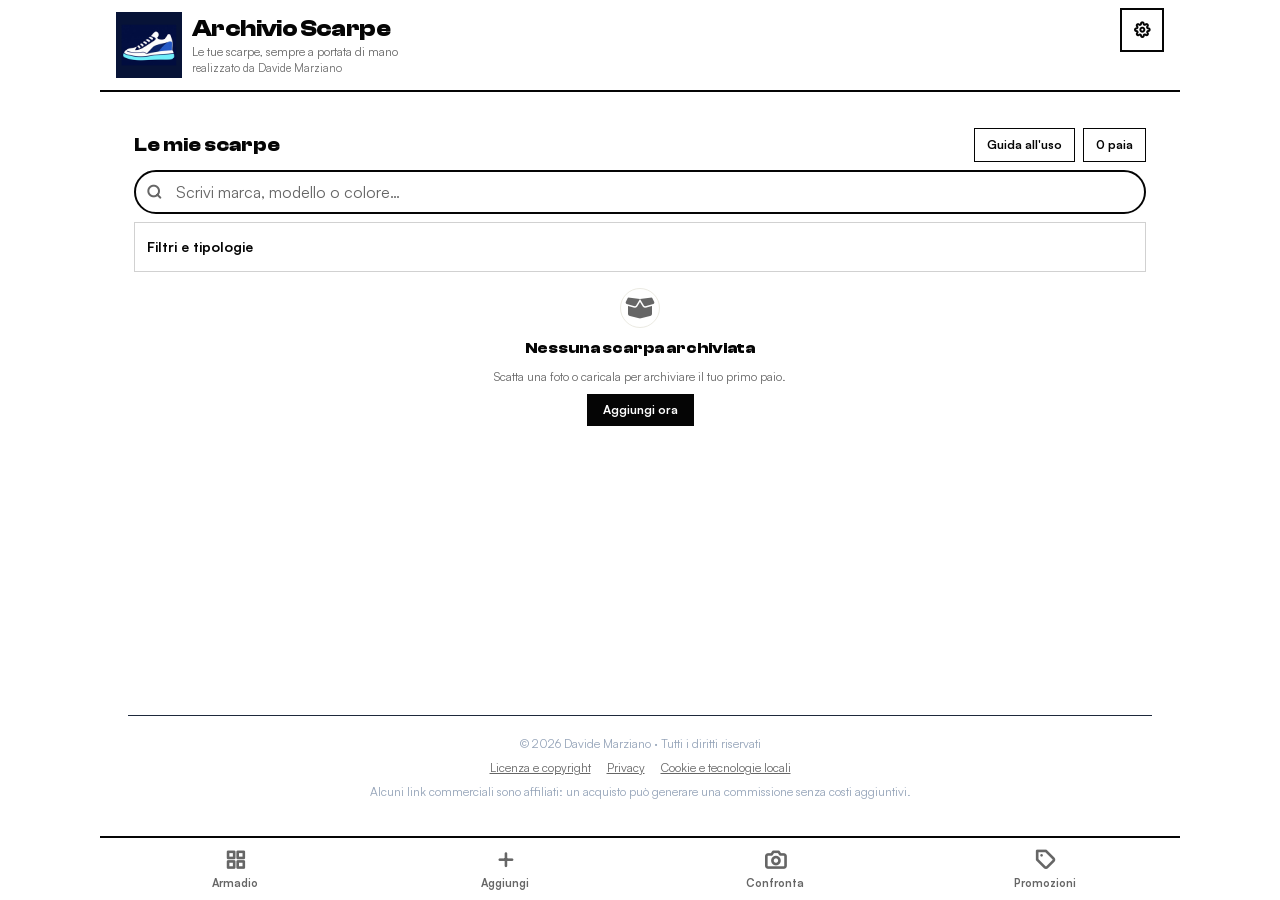
==== index.html @ e78518f7 "Raggruppa le promozioni per modello con colori e taglie" ====
<!DOCTYPE html>
<html lang="it">
<head>
  <meta charset="UTF-8">
  <meta name="viewport" content="width=device-width, initial-scale=1.0">
  <title>Archivio Scarpe · Il tuo armadio e le offerte di calzature</title>
  <meta property="og:type" content="website">
  <meta property="og:title" content="Archivio Scarpe">
  <meta property="og:description" content="Organizza le tue scarpe, confronta i modelli e scopri le offerte dei negozi partner.">
  <meta property="og:url" content="https://davimarz.github.io/archivioscarpe/">
  <meta property="og:image" content="https://davimarz.github.io/archivioscarpe/assets/archivio-scarpe-blu-512.png">
  <meta property="og:image:width" content="512">
  <meta property="og:image:height" content="512">
  <meta property="og:image:alt" content="Archivio Scarpe, il tuo armadio e le offerte di calzature">
  <meta name="twitter:card" content="summary_large_image">
  <meta name="theme-color" content="#ffffff">
  <meta name="application-name" content="Archivio Scarpe">
  <link rel="manifest" href="./manifest.webmanifest?v=5">
  <link rel="icon" type="image/png" href="./assets/archivio-scarpe-blu-192.png">
  <link rel="apple-touch-icon" href="./assets/archivio-scarpe-blu-180.png">
  <meta name="description" content="Organizza la tua collezione di scarpe e verifica i nuovi acquisti con il riconoscimento AI.">
  <script>try { localStorage.removeItem('gemini_api_key'); localStorage.removeItem('kicks_gemini_models_v9'); } catch (_) {} </script>
  <link rel="stylesheet" href="./assets/app.css">
  <link rel="stylesheet" href="./assets/icons.css">
  <style>
    .promotion-filters{display:grid;grid-template-columns:repeat(5,minmax(0,1fr));gap:6px}
    @media(max-width:479px){.promotion-filters{grid-template-columns:repeat(3,minmax(0,1fr))}}
    .promotion-filters button{min-height:44px;padding:4px;border:1px solid #506059;border-radius:12px;background:#25342e;color:#edece5;font-size:.75rem;font-weight:700}
    .promotion-filters button[aria-pressed="true"]{background:#2b7958;border-color:#d4c15c;color:#fff}
    .promotion-sort-box{border:1px solid #d9e3ee;background:#fff;padding:12px;display:grid;gap:10px}
    .promotion-sort-box summary{cursor:pointer;font-weight:800;color:#284b3c}
    .promotion-sort-controls{display:grid;grid-template-columns:repeat(2,minmax(0,1fr));gap:10px}
    .promotion-sort-controls label{display:grid;gap:5px;color:#284b3c;font-size:.75rem;font-weight:700}
    .promotion-sort-controls select{width:100%;background:#fff;color:#050505;border:1px solid #304c40;padding:8px}
    @media(max-width:479px){.promotion-sort-controls{grid-template-columns:1fr}}
    #promotionsMore{min-height:44px}
    .promotion-pages{display:flex;align-items:center;justify-content:center;gap:6px;flex-wrap:wrap;padding:8px 0}
    .promotion-pages button{min-width:44px;min-height:44px;padding:6px;border:1px solid #68766e;border-radius:8px;font-weight:700}
    .promotion-pages button[aria-current="page"]{background:#284b3c!important;color:#fff!important;border-color:#284b3c}
    .promotion-pages .page-summary{width:100%;text-align:center;font-size:12px;color:#425449}
    #promotionsGrid .cisalfa-product-card[data-page-start]{scroll-margin-top:20px}\n    #view-promotions [hidden]{display:none!important}
    .promotion-sort-controls .promotion-search-label{grid-column:1/-1}
    #promotionsSearch{width:100%;min-height:48px;padding:10px 12px;border:2px solid #304c40;border-radius:10px;background:#fff;color:#111}
    .promotion-result-bar{display:flex;align-items:center;justify-content:space-between;gap:12px;flex-wrap:wrap}
    #promotionsReset{min-height:44px;padding:7px 12px;border:1px solid #304c40;border-radius:9px;font-weight:700}
    #view-promotions{padding-bottom:92px}
    #promotionsGrid .cisalfa-product-card{position:relative;gap:3px;padding:8px}
    #promotionsGrid .product-photo-frame{aspect-ratio:6/5}
    #promotionsGrid .cisalfa-product-name{min-height:2.6em;-webkit-line-clamp:2}
    #promotionsGrid .cisalfa-product-price{font-size:18px}
    #promotionsGrid .offer-cta{display:block;margin-top:auto;padding:8px 10px;border-radius:8px;background:#284b3c;color:white;text-align:center;font-size:12px;font-weight:700}
    #promotionsGrid .cisalfa-product-card:focus-visible{outline:3px solid #d15c12;outline-offset:2px}
    @media(max-width:390px){#promotionsGrid{grid-template-columns:1fr}}

    :root { --surface:#182620; --line:rgba(148,163,184,.16); --gold:#fbbf24; }
    html { scroll-behavior:smooth; -webkit-text-size-adjust:100%; }
    body { background:radial-gradient(ellipse 90% 28% at 50% -4%,rgba(79,70,229,.16),transparent 70%),#0d1713; letter-spacing:.005em; }
    body::before { content:"";position:fixed;inset:0;pointer-events:none;z-index:-1;background:radial-gradient(circle at 95% 65%,rgba(245,158,11,.035),transparent 38%); }
    header { background:rgba(15,23,42,.94)!important;backdrop-filter:blur(18px);box-shadow:0 8px 30px rgba(0,0,0,.16); }
    main { padding-top:22px!important; }
    main > section > div.bg-slate-900, main > section > div[class*="bg-slate-900"] { box-shadow:0 16px 50px rgba(0,0,0,.17); }
    #view-add > div:first-child,#view-check > div:first-child { background:linear-gradient(155deg,#1e3129 0%,#17211d 65%,#16201c 100%);border-color:rgba(148,163,184,.19);border-radius:24px; }
    #view-add h2,#view-check h2 { font-size:1.2rem;line-height:1.35;letter-spacing:-.025em; }
    #addDropZone,#checkDropZone { background:linear-gradient(145deg,#111c17,#101a16);border-color:rgba(148,163,184,.3);border-radius:20px; }
    #shoesGrid > div { border-color:var(--line);background:linear-gradient(160deg,#1f2e28,#18241f);box-shadow:0 8px 26px rgba(0,0,0,.2);transition:transform .18s ease,border-color .18s ease,box-shadow .18s ease; }
    #shoesGrid > div:hover { transform:translateY(-2px);border-color:rgba(251,191,36,.42);box-shadow:0 16px 30px rgba(0,0,0,.28); }
    #shoesGrid img { transition:transform .25s ease; }
    #shoesGrid > div:hover img { transform:scale(1.025); }
    input:not([type=file]),select,textarea { min-height:44px; }
    button { -webkit-tap-highlight-color:transparent;touch-action:manipulation; }
    button:focus-visible,input:focus-visible,select:focus-visible,a:focus-visible { outline:2px solid #fbbf24!important;outline-offset:3px; }
    #view-add button,#view-check button,.cat-pill { min-height:44px; }
    #shoesGrid button { min-width:40px;min-height:40px; }
    .cat-pill { padding-left:16px;padding-right:16px; }
    nav { padding-bottom:max(10px,env(safe-area-inset-bottom))!important;box-shadow:0 -10px 35px rgba(0,0,0,.22); }
    nav button { min-width:72px;min-height:48px; }
    #apiKeyModal > div { box-shadow:0 25px 80px rgba(0,0,0,.65); }
    #aiTestResult { overflow-wrap:anywhere;line-height:1.65; }
    @media(min-width:768px) { main,header,nav { max-width:1080px!important; } #shoesGrid { grid-template-columns:repeat(auto-fit,minmax(205px,1fr)); } #shoesGrid:has(> :only-child) { grid-template-columns:minmax(220px,420px); } }
    @media(min-width:640px) and (max-width:767px) { main,header,nav { max-width:640px!important; } #shoesGrid { grid-template-columns:repeat(3,minmax(0,1fr)); } }
    main { padding-bottom:calc(125px + env(safe-area-inset-bottom))!important; }
    .cat-pill[aria-pressed="true"] { box-shadow:0 0 0 2px rgba(251,191,36,.4); }
    .help-text { font-size:12px!important;color:#dddbcf!important;line-height:1.5; }
    .mode-panel[hidden] { display:none!important; }
    @media(max-width:639px) { #emptyArchiveMsg:not(.hidden) { padding-bottom:105px; } #emptyArchiveMsg:not(.hidden) #emptyArchiveAction { position:fixed;bottom:calc(91px + env(safe-area-inset-bottom));left:50%;transform:translateX(-50%);z-index:35;min-height:48px;white-space:nowrap;box-shadow:0 12px 35px rgba(0,0,0,.6); } }
    @media(max-width:639px) { .category-pills { display:flex;flex-wrap:wrap;overflow:visible; } .category-pills .cat-pill { flex:1 1 auto; } }
    @media(max-width:359px) { #view-add .grid-cols-2,#view-check .grid-cols-2 { gap:7px; } #view-add button,#view-check button { font-size:11px; } }
    @media(prefers-reduced-motion:reduce) { *,*::before,*::after { animation-duration:.01ms!important;transition-duration:.01ms!important;scroll-behavior:auto!important; } }
    .no-scrollbar::-webkit-scrollbar { display: none; }
    .no-scrollbar { -ms-overflow-style: none; scrollbar-width: none; }
    .scanner-line { animation: scan 1.6s linear infinite alternate; }
    @keyframes scan { 0% { top: 5%; } 100% { top: 95%; } }
    .spin-slow { animation: spin 3s linear infinite; }
    @keyframes spin { from { transform: rotate(0deg); } to { transform: rotate(360deg); } }

    /* Tema chiaro Archivio Scarpe */
    :root{color-scheme:light;--surface:#fff;--line:#ebeae2;--gold:#37946d}
    html,body,body.bg-slate-950{background:#ffffff!important;color:#050505!important}
    body::before{display:none}
    header{background:#fff!important;border-color:#eeece5!important;box-shadow:0 2px 14px #233f330a!important}
    header h1{color:#1f2d27!important}header p{color:#666666!important}
    header .bg-gradient-to-tr{background:linear-gradient(135deg,#369e72,#3d8b6a)!important}
    #headerSettingsButton{background:#f8f7f2!important;color:#2b4238!important;border-color:#ebeae3!important}
    main{padding-top:16px!important}main section{color:#2d3f37}
    main section h2,main section h3{color:#050505!important}
    main .text-white,main .text-slate-100,main .text-slate-200,main .text-slate-300{color:#050505!important}
    main .text-slate-400,main .text-slate-500{color:#666666!important}
    main .text-amber-400,main .text-indigo-300{color:#2c7f5c!important}
    main .bg-slate-950,main .bg-slate-900,main .bg-slate-800{background:#fff!important}
    main .border-slate-800,main .border-slate-700,main .border-slate-600{border-color:#ebeae2!important}
    main .bg-amber-500,main .bg-indigo-600{background:#050505!important;color:white!important}
    button:focus-visible,input:focus-visible,select:focus-visible{outline:2px solid #9a3900!important}
    #archiveSearchPanel input{background:#f9f8f4!important;border-radius:999px!important;box-shadow:0 4px 12px #28493b0d}
    #usageGuideButton{background:#005f2d;border:2px solid #39ff14;color:#fff;box-shadow:0 0 8px #39ff1466}
    #usageGuideButton:hover{background:#006b31;color:#fff}
    #shoesCountBadge{background:#f4f4f4!important;color:#2d7657!important;border-color:#edeadb!important}
    #archiveFiltersDetails{background:#fff!important;border:1px solid #ecebe3!important}
    #archiveFiltersDetails summary{color:#050505!important}
    .cat-pill{background:#f7f6f1!important;color:#4c5f57!important;border:1px solid #ebeae3!important}
    .cat-pill[aria-pressed=true]{background:#f5f2e2!important;color:#2d7657!important;border-color:#d8cfa1!important;box-shadow:none}
    #affiliateAdSlot{background:linear-gradient(110deg,#fcfbf4,#f8f5e8)!important;border:1px solid #eeebdb!important;padding:18px!important;border-radius:20px}
    #affiliateAdSlot p{color:#3d5d50!important}
    #shoesGrid{grid-template-columns:1fr!important;gap:12px}
    #shoesGrid>div{background:#fff!important;border:1px solid #ecebe3!important;border-radius:18px!important;box-shadow:0 2px 9px #2746390a!important;display:grid!important;grid-template-columns:128px minmax(0,1fr);min-height:142px;overflow:hidden}
    #shoesGrid>div:hover{transform:none;border-color:#dad2a7!important;box-shadow:0 5px 16px #24423514!important}
    #shoesGrid>div>div:first-child{aspect-ratio:auto!important;height:100%;min-height:142px;background:#f7f6f1!important}
    #shoesGrid>div>div:last-child{padding:13px!important;min-width:0}
    #shoesGrid h3{font-size:15px!important;line-height:1.35;white-space:normal}
    #shoesGrid .bg-slate-800{background:#f7f5eb!important;border-color:#f0eddd!important}
    #shoesGrid .absolute.top-2.left-2{background:#fff!important;color:#3e534a!important;border-color:#e8e7df!important}
    #shoesGrid .absolute.bottom-2.right-2{right:4px;bottom:4px;gap:3px}
    #shoesGrid .absolute.bottom-2.right-2 button{width:31px;height:31px;min-width:31px;min-height:31px}
    #shoesGrid button[data-view-shoe-photos]{background:#fff!important;color:#354e43!important;border-color:#e8e7df!important}
    #view-add>div:first-child,#view-check>div:first-child{background:#fff!important;border-color:#ecebe3!important}
    #addDropZone,#checkDropZone{background:#f4f4f4!important;border-color:#dfdbc4!important}
    .help-text{color:#666666!important}
    nav{background:#fff!important;border-color:#ebeae2!important;box-shadow:0 -4px 20px #20382e0d!important}
    nav button{color:#6b7d75!important}
    nav button.text-amber-400{color:#9a3900!important;background:#f8f7ed!important}
    nav button.text-slate-400{color:#6b7d75!important}
    #quickAddButton{position:fixed;right:max(18px,calc((100vw - 1080px)/2 + 20px));bottom:calc(94px + env(safe-area-inset-bottom));z-index:39;width:60px;height:60px;border-radius:50%;background:#3a9d73;color:#fff;box-shadow:0 8px 24px #2f8a6442;font-size:29px;display:flex;align-items:center;justify-content:center}
    #view-archive #emptyArchiveMsg:not(.hidden) #emptyArchiveAction{position:static;transform:none;box-shadow:none}
    @media(min-width:640px){#shoesGrid{grid-template-columns:repeat(2,minmax(0,1fr))!important}#shoesGrid>div{grid-template-columns:116px minmax(0,1fr)}}
    @media(max-width:359px){#shoesGrid>div{grid-template-columns:108px minmax(0,1fr)}#shoesGrid>div>div:last-child{padding:9px!important}header p{font-size:10px!important}}

    /* Contrasto coerente anche nelle sezioni secondarie */
    #view-settings .bg-slate-900, #view-settings .bg-slate-800, #view-settings .bg-slate-950,
    #view-add .bg-slate-900, #view-add .bg-slate-800, #view-add .bg-slate-950,
    #view-check .bg-slate-900, #view-check .bg-slate-800, #view-check .bg-slate-950,
    #view-settings [class*="bg-slate-900/"], #view-add [class*="bg-slate-950/70"], #view-check [class*="bg-slate-950/70"] {
      background:#fff!important;border-color:#d1d1d1!important;
    }
    #view-settings .text-slate-100,#view-settings .text-slate-200,#view-settings .text-slate-300,
    #view-add .text-slate-100,#view-add .text-slate-200,#view-add .text-slate-300,
    #view-check .text-slate-100,#view-check .text-slate-200,#view-check .text-slate-300,
    #view-settings details,#view-add details,#view-check details {color:#2e4139!important}
    #view-settings .text-slate-400,#view-add .text-slate-400,#view-check .text-slate-400 {color:#60756c!important}
    #view-settings .border-slate-700,#view-add .border-slate-700,#view-check .border-slate-700 {border-color:#d1d1d1!important}
    #view-settings .bg-amber-500,#view-add .bg-amber-500,#view-check .bg-amber-500 {background:#050505!important;color:#fff!important}
    #view-settings button.bg-slate-800,#view-add button.bg-slate-800,#view-check button.bg-slate-800 {background:#f4f4f4!important;color:#050505!important}
    #view-settings .bg-slate-900\/80,#view-add .bg-slate-900\/80 {background:#fff!important}
    #view-settings .help-text,#view-add .help-text,#view-check .help-text {color:#5e726a!important}
    #view-settings summary,#view-add summary,#view-check summary {color:#2e4139!important}
    #view-settings input[type=file],#view-add input[type=file],#view-check input[type=file] {color:#2e4139!important}
    #view-add #addErrorOverlay,#view-check #checkErrorOverlay {background:rgba(19,39,53,.95)!important;color:#fff!important}
    #view-add #addErrorOverlay .text-slate-200,#view-check #checkErrorOverlay .text-slate-200 {color:#fff!important}
    #view-archive #emptyArchiveMsg:not(.hidden) #emptyArchiveAction {position:static!important;left:auto!important;bottom:auto!important;transform:none!important}

    /* Scheda: foto 50% più larga rispetto ai 128px precedenti, comandi a destra. */
    #shoesGrid > .shoe-card {display:grid!important;grid-template-columns:192px minmax(0,1fr)!important;min-height:190px}
    #shoesGrid > .shoe-card > .shoe-card-photo {width:100%!important;height:auto!important;min-height:0!important;max-height:none!important;aspect-ratio:1 / 1!important;align-self:start}
    #shoesGrid > .shoe-card > .shoe-card-photo img {display:block;width:100%!important;height:100%!important;object-fit:cover!important;object-position:center}
    #shoesGrid > .shoe-card > .shoe-card-info {padding:12px!important;min-width:0}
    #shoesGrid .shoe-card-actions button {width:36px!important;height:36px!important;min-width:36px!important;min-height:36px!important;flex-shrink:0}
    #shoesGrid .shoe-card-actions button:first-child {color:#386d57!important;background:#f7f5eb!important}
    #shoesGrid .shoe-card-actions button:nth-child(2) {color:#2e7658!important;background:#f7f5eb!important}
    #shoesGrid .shoe-card-actions button:last-child {color:#c52d42!important;background:#fff0f1!important}
    @media(max-width:410px){#shoesGrid > .shoe-card {grid-template-columns:45% minmax(0,1fr)!important}#shoesGrid .shoe-card-actions{gap:5px!important}#shoesGrid .shoe-card-actions button{width:33px!important;height:33px!important;min-width:33px!important;min-height:33px!important}}
    @media(min-width:640px){#shoesGrid > .shoe-card{grid-template-columns:45% minmax(0,1fr)!important}}

    /* Filtri con la stessa palette chiara dello spazio pubblicitario. */
    #archiveFiltersDetails{background:linear-gradient(110deg,#fcfbf4,#f8f5e8)!important;border:1px solid #eeebdb!important;border-radius:20px!important;color:#3d5d50!important}
    #archiveFiltersDetails summary,#archiveFiltersDetails label,#archiveFiltersDetails #archiveResultCount{color:#3d5d50!important}
    #archiveFiltersDetails > div{background:transparent!important;border-color:#eeebdb!important}
    #archiveFiltersDetails select{background:#fff!important;color:#324e42!important;border:1px solid #e3e0d1!important;min-height:42px}
    #archiveFiltersDetails select option,#archiveFiltersDetails select optgroup{background:#fff;color:#324e42}
    #archiveFiltersDetails button:not(.cat-pill){background:#f6f4e9!important;color:#050505!important;border:1px solid #e3e0d1!important}
    #archiveFiltersDetails #activeFiltersBadge{color:#050505!important}

    #affiliateAdSlot .cisalfa-product-card, #promotionsGrid .cisalfa-product-card{display:flex;flex-direction:column;min-width:0;padding:8px;border:1px solid #eeebdb;border-radius:14px;background:#fff;text-decoration:none;color:#304c40;gap:5px}
    #affiliateAdSlot .cisalfa-product-name, #promotionsGrid .cisalfa-product-name{font-size:12px;font-weight:600;line-height:1.3;min-height:3.9em;display:-webkit-box;-webkit-line-clamp:3;-webkit-box-orient:vertical;overflow:hidden}
    #affiliateAdSlot .cisalfa-product-price, #promotionsGrid .cisalfa-product-price{font-size:15px;color:#27503f}
    #affiliateAdSlot .cisalfa-product-link, #promotionsGrid .cisalfa-product-link{font-size:11px;font-weight:700;background:#f4f4f4;color:#050505;text-align:center;border-radius:8px;padding:8px 4px;margin-top:auto}
    #bannerViewport{width:100%;height:clamp(320px,calc(50vw + 120px),480px);overflow:hidden;--offer-gap:12px}
    #bannerViewport #cisalfaProducts,#bannerViewport .banner-slide{height:100%}
    #bannerViewport .cisalfa-product-card{height:100%;overflow:hidden}
    #bannerViewport .product-photo-frame{position:relative;aspect-ratio:1/1;flex:0 0 auto;overflow:hidden}
    #bannerViewport .product-photo-frame img{position:absolute;inset:0;display:block;width:100%;height:100%;object-fit:contain}
    #cisalfaProducts{touch-action:pan-y pinch-zoom;width:150%;display:flex!important;grid-template-columns:none!important;gap:0!important;will-change:transform}
    #cisalfaProducts .banner-slide{width:33.333333%;flex:0 0 33.333333%;min-width:0;padding-right:var(--offer-gap);box-sizing:border-box}
    #cisalfaProducts:focus-visible{outline:2px solid #9a3900;outline-offset:4px;border-radius:10px}
    @media(max-width:359px){nav[aria-label="Navigazione principale"] button span{font-size:10px}}
    #cisalfaProducts,#promotionsGrid{--offer-gap:12px;display:grid;grid-template-columns:repeat(2,minmax(0,1fr));gap:var(--offer-gap)}
    @media(min-width:640px){
      #promotionsGrid{grid-template-columns:repeat(3,minmax(0,1fr))}
      #bannerViewport{width:calc((100% - 2 * var(--offer-gap)) * 2 / 3 + var(--offer-gap));margin-inline:auto}
    }
    #view-promotions h2{color:#284b3c}
    #view-promotions button{min-height:44px;background:#f8f7ed;color:#050505}
    nav[aria-label="Navigazione principale"] button{min-width:0}

    /* Prezzo di listino verificato, sconto e fascia di prezzo Awin. */
    .awin-discount-badge{display:inline-flex;align-self:flex-start;border-radius:7px;padding:3px 8px;background:#e66a16;color:#fff!important;font-size:12px;font-weight:800}
    .awin-original-price{font-size:12px;color:#666666!important;text-decoration:line-through}

    /* Banner delle offerte, dopo la ricerca dell’armadio. */
    #view-archive{gap:10px}
    #affiliateAdSlot{padding:9px!important;border-radius:15px!important}
    #affiliateAdSlot>div:first-child{margin-bottom:7px!important;padding-inline:8px}
    #affiliateAdSlot h3{font-size:12px!important;line-height:1.2}
      #affiliateAdSlot .banner-rotation-toggle{display:inline-flex;align-items:center;justify-content:center;min-height:30px;padding:4px 10px;border:1px solid #b4aa72;border-radius:999px;background:#30604c;color:#fbf9ee;font-size:10px;font-weight:700;white-space:nowrap;cursor:pointer}
    #affiliateAdSlot .banner-rotation-toggle[aria-pressed="false"]{background:#166534!important;border-color:#15803d!important;color:#fff!important}
    #affiliateAdSlot .banner-rotation-toggle[aria-pressed="true"]{background:#c2410c!important;border-color:#9a3412!important;color:#fff!important}
    #affiliateAdSlot .banner-rotation-toggle[hidden]{display:none!important}
    #affiliateAdSlot .banner-rotation-toggle:focus-visible{outline:2px solid #9a3900;outline-offset:2px}
      /* Home: due schede visivamente separate. */
    #view-archive #affiliateAdSlot{background:linear-gradient(145deg,#f9f6e5,#efe8c7)!important;border:0!important;padding:8px 0!important;box-shadow:inset 0 0 0 1px #d6cd9d,0 6px 20px #0d211924!important}
    #view-archive #affiliateAdSlot>div:first-child p{color:#050505!important;font-weight:800!important}
    #view-archive .personal-archive-panel{background:#fff!important;border:1px solid #d1d1d1!important;border-radius:16px;padding:12px;box-shadow:0 8px 22px #0005}
    #view-archive #personalArchiveCard>div:first-child{margin-bottom:2px}
    @media(max-width:410px){#view-archive .personal-archive-panel{padding:10px}}
    /* Contrasto icone dei comandi nelle schede Armadio. */
    #shoesGrid .shoe-card-actions button[data-view-shoe-photos],
    #shoesGrid .shoe-card-actions button[data-edit-shoe]{background:#f9f6e5!important;border:1px solid #d1c68c!important;color:#27654b!important}
    #shoesGrid .shoe-card-actions button[data-delete-shoe]{background:#ffe4e6!important;border:1px solid #fda4af!important;color:#9f1239!important}
    #shoesGrid .shoe-card-actions button i{display:inline-block!important;visibility:visible!important;opacity:1!important;color:inherit!important;font-size:15px!important;line-height:1!important}
    #shoesGrid .shoe-card-actions button span{color:inherit!important;font-weight:700!important}
    /* Testi scuri e leggibili nella scheda backup a sfondo chiaro. */
    #view-settings #settingsBackupCard{background:#fff!important;color:#25342e!important;border-color:#dddbcf!important}
    #view-settings #settingsBackupCard p:not(.help-text),
    #view-settings #settingsBackupCard .text-slate-100,
    #view-settings #settingsBackupCard .text-slate-400{color:#050505!important}
    #view-settings #settingsBackupCard .help-text{color:#444444!important}
    #view-settings #settingsBackupCard #backupFeedback,
    #view-settings #settingsBackupCard #autoBackupStatus{color:#444444!important}
    #view-settings #settingsBackupCard button.bg-slate-800{background:#f3f1e5!important;color:#264538!important;border-color:#d1ccb2!important}
    #view-settings #settingsBackupCard button.bg-amber-500{color:#fff!important}
    header .brand-mark{width:44px!important;height:44px!important}
    header .truncate{padding-right:48px}
    #searchInput{-webkit-appearance:none;appearance:none;border-radius:0!important}
    #searchInput,#addBrand{scroll-margin-top:90px}
    #view-archive #personalArchiveCard h2{font-size:1.25rem;line-height:1.3}
    #affiliateAdSlot .banner-rotation-toggle{min-height:44px;font-size:.75rem}

    .promotion-primary {margin-bottom:12px}
    #view-add button, #view-check button {min-height:44px}
    .promotion-primary select {width:100%;min-height:44px;color:#111;background:#fff}
    .promotion-chips {display:flex;flex-wrap:wrap;gap:6px}
    #view-promotions .promotion-chips button {padding:6px 12px;max-width:100%;overflow-wrap:anywhere;border:1px solid #375448;border-radius:999px}
    :is(#view-promotions,#affiliateAdSlot,#view-add,#view-check) :is(button,select,input,a):focus-visible {outline:3px solid #a14100;outline-offset:2px}
    .ai-review-field {outline:2px solid #a14100;outline-offset:1px}
    .offer-prices {display:flex;flex-wrap:wrap;align-items:baseline;column-gap:8px;min-height:2em;margin-top:auto}
    @media(max-width:600px) {
      #promotionsGrid .offer-details {display:-webkit-box;-webkit-line-clamp:2;-webkit-box-orient:vertical;overflow:hidden}
      #view-promotions .promotion-filters {display:flex;flex-wrap:wrap}
      #view-promotions .promotion-filters button {flex:1 1 auto}
    }
      #view-archive #bannerViewport{height:clamp(234px,calc(24vw + 150px),278px)}
    #view-archive #bannerViewport .product-photo-frame{height:clamp(95px,24vw,140px);aspect-ratio:auto}
    #view-archive #affiliateAdSlot .cisalfa-product-name{min-height:2.6em;-webkit-line-clamp:2}
    #view-archive #affiliateAdSlot .offer-details{overflow:hidden;text-overflow:ellipsis;white-space:nowrap}
    #view-archive #personalArchiveCard{padding:10px}
    #view-archive #personalArchiveCard>div:first-child{flex-wrap:wrap}
    #view-archive #archiveSearchPanel{padding:0}
    #view-archive #emptyArchiveMsg:not(.hidden){padding-bottom:16px}
    .promotion-toolbar{display:grid;grid-template-columns:minmax(0,1fr) auto;align-items:center;gap:8px}
    .promotion-toolbar input{min-width:0}
    #promotionsFilterOpen,#promotionsRelax{padding:0 12px;border:1px solid #304c40;border-radius:8px}
    #promotionsFilterDialog{position:fixed;inset:auto 0 0;margin:0 auto;width:min(100%,520px);max-width:none;max-height:85vh;max-height:85dvh;padding:0;border:1px solid #304c40;border-radius:16px 16px 0 0;background:#fff;color:#14291f}
    #promotionsFilterDialog[open]{display:flex;flex-direction:column}
    #promotionsFilterDialog::backdrop{background:#0008}
    html:has(#promotionsFilterDialog[open]){overflow:hidden}
    .promotion-filter-header,.promotion-filter-actions{display:flex;align-items:center;justify-content:space-between;gap:8px;padding:8px 16px}
    .promotion-filter-header button{min-width:44px;border-radius:8px;font-size:24px}
    .promotion-filter-fields{padding:8px 16px;overflow:auto}
    #promotionsFilterDialog select{min-height:44px}
    #promotionsFilterDialog .promotion-discount{display:flex;align-items:center;gap:8px;align-self:end;min-height:44px}
    .promotion-discount input{width:20px;height:20px;accent-color:#284b3c}
    .promotion-filter-actions{border-top:1px solid #deded5;padding-bottom:calc(8px + env(safe-area-inset-bottom))}
    #view-promotions #promotionsApply{flex:1;background:#284b3c;color:#fff;border-radius:8px;padding:0 12px;font-weight:700}
    @media(min-width:640px){#promotionsFilterDialog{inset:0;margin:auto;border-radius:16px}}
</style>
  <link rel="stylesheet" href="./assets/camera.css">
  <link rel="stylesheet" href="./assets/guardaroba.css?v=7">
</head>
<body class="bg-slate-950 text-slate-100 min-h-screen flex flex-col font-sans pb-32">

  <!-- Header -->
  <header class="bg-slate-900 border-b border-slate-800 px-4 py-3 flex items-center justify-between sticky top-0 z-40 w-full max-w-5xl mx-auto">
    <div class="flex items-center space-x-2.5 min-w-0">
      <img src="./assets/archivio-scarpe-blu-192.png" alt="" class="brand-mark shrink-0" width="66" height="66">
      <div class="truncate">
        <h1 class="font-bold text-base leading-tight tracking-tight text-white">Archivio Scarpe</h1>
        <p class="text-xs text-slate-400">Le tue scarpe, sempre a portata di mano</p>
        <p class="text-[11px] text-slate-400">realizzato da Davide Marziano</p>
      </div>
    </div>


    <button id="headerSettingsButton" type="button" onclick="switchTab('settings')" aria-label="Apri impostazioni" title="Impostazioni" class="absolute right-4 top-2 w-11 h-11 rounded-xl bg-slate-800 border border-slate-700 flex items-center justify-center text-slate-300"><i class="fa-solid fa-gear"></i></button>
  </header>

  <main class="flex-1 max-w-5xl w-full mx-auto p-3 sm:p-4">

    <!-- VIEW 1: ARCHIVIO SCARPE -->
    <section id="view-archive" class="space-y-2">
      <aside id="affiliateAdSlot" aria-label="Prodotti sponsorizzati dei negozi partner" class="hidden">
        <div class="flex items-center justify-between gap-2 mb-2">
          <p class="text-[10px] uppercase tracking-widest font-semibold">Pubblicità · Link affiliati</p>
          <button type="button" id="bannerRotationButton" class="banner-rotation-toggle" aria-pressed="false" hidden>Pausa rotazione</button>
        </div>
        <div id="bannerViewport"><div id="cisalfaProducts" role="group" tabindex="0" aria-label="Offerte affiliate. Usa le frecce della tastiera o scorri a sinistra e a destra."></div></div>
      </aside>
      <div id="personalArchiveCard" class="personal-archive-panel space-y-2">
      <div class="flex items-center justify-between gap-2">
        <div><h2 class="text-lg font-bold">Le mie scarpe</h2></div>
        <a id="usageGuideButton" href="./Guida-Archivio-Scarpe.pdf" target="_blank" rel="noopener" class="ml-auto shrink-0 inline-flex items-center justify-center rounded-xl px-3 py-2 text-xs font-bold whitespace-nowrap focus-visible:outline focus-visible:outline-2 focus-visible:outline-offset-2 focus-visible:outline-green-400">Guida all'uso</a>
        <span id="shoesCountBadge" class="bg-slate-800 text-amber-400 border border-slate-700 text-xs px-3 py-2 rounded-xl font-semibold whitespace-nowrap">0 paia</span>
      </div>
        <div id="archiveSearchPanel" class="mode-panel space-y-2">

        <label for="searchInput" class="sr-only">Cerca le tue scarpe</label>
        <div class="relative"><i class="fa-solid fa-magnifying-glass absolute left-3 top-1/2 -translate-y-1/2 text-slate-400"></i><input type="search" id="searchInput" oninput="filterArchive()" placeholder="Scrivi marca, modello o colore…" class="w-full min-h-12 bg-slate-900 border border-slate-700 pl-10 pr-3 text-sm text-white" autocomplete="off"></div>
        <div id="quickSearchResults" class="hidden" aria-live="polite"></div>
      </div>
      <details id="archiveFiltersDetails" class="rounded-xl border border-slate-700 bg-slate-900/80">
        <summary class="cursor-pointer min-h-12 flex items-center justify-between px-3 text-sm font-semibold">Filtri e tipologie <span id="activeFiltersBadge" class="text-xs text-amber-400"></span></summary>
      <div class="grid grid-cols-2 gap-3 rounded-2xl bg-slate-900/80 border border-slate-800 p-3">
        <div>
          <label for="brandFilter" class="block text-xs font-semibold text-slate-300 mb-1.5">Marca</label>
          <select id="brandFilter" onchange="filterArchive()" class="w-full rounded-xl bg-slate-950 border border-slate-700 px-3 py-2 text-sm text-slate-100">
            <option value="">Tutte le marche</option>
          </select>
        </div>
        <div>
          <label for="colorFilter" class="block text-xs font-semibold text-slate-300 mb-1.5">Colore</label>
          <select id="colorFilter" onchange="filterArchive()" class="w-full rounded-xl bg-slate-950 border border-slate-700 px-3 py-2 text-sm text-slate-100">
            <option value="">Tutti i colori</option>
          </select>
        </div>
        <div class="col-span-2">
          <select id="collectionFilter" onchange="filterArchive()" aria-label="Filtra raccolta" class="w-full rounded-xl bg-slate-950 border border-slate-700 px-2 py-2 text-xs text-slate-100"><option value="">Tutte le tipologie</option></select>
        </div>
        <div class="col-span-2 flex items-center justify-between gap-2">
          <span id="archiveResultCount" class="text-xs text-slate-400" aria-live="polite">Tutte le scarpe</span>
          <button type="button" onclick="resetArchiveFilters()" class="text-xs font-semibold text-amber-400 px-3 py-2 rounded-lg border border-slate-700">Azzera filtri</button>
        </div>
      </div>



      </details>
      <div id="shoesGrid" class="grid grid-cols-2 gap-2.5" aria-live="polite"></div>

      <div id="emptyArchiveMsg" class="hidden text-center py-4 px-2 space-y-2">
        <div class="w-10 h-10 mx-auto rounded-full bg-slate-900 border border-slate-800 flex items-center justify-center text-slate-600 text-2xl">
          <i class="fa-solid fa-box-open"></i>
        </div>
        <h3 id="emptyArchiveTitle" class="text-base font-semibold text-slate-300">Nessuna scarpa archiviata</h3>
        <p id="emptyArchiveDescription" class="help-text max-w-xs mx-auto">Scatta una foto o caricala per archiviare il tuo primo paio.</p>
        <button id="emptyArchiveAction" onclick="switchTab('add')" class="inline-flex items-center gap-2 px-4 py-2 bg-amber-500 text-slate-950 text-xs font-bold rounded-xl mt-2">
          <i class="fa-solid fa-plus"></i> Aggiungi ora
        </button>
      </div>
      </div>
    </section>

    <!-- VIEW 3: RADAR ACQUISTI ("COMPRO?") -->
    <section id="view-check" class="hidden space-y-4">
      <h2 class="text-lg font-bold">Hai già questa scarpa?</h2>
      <p class="help-text">Usa una foto per cercare una scarpa uguale o simile nel tuo armadio.</p>
      <div id="checkPhotoPanel" class="mode-panel space-y-3">
      <div class="bg-slate-900 border border-slate-800 rounded-2xl p-4 text-center space-y-4">
        <p class="text-xs">Se Gemini è configurato, il caricamento o lo scatto della foto avvia l’analisi e invia la foto a Google.</p>
          <p id="checkAiStatus" class="help-text text-left" role="status">Verifica lo stato del riconoscimento automatico.</p>
        <div class="mb-3"><div class="grid grid-cols-2 gap-2.5">
          <button type="button" onclick="captureMasterPhoto('check')" class="min-h-14 py-2.5 px-3 bg-indigo-600 hover:bg-indigo-500 text-white text-xs font-bold rounded-xl flex items-center justify-center gap-2 active:scale-95 transition shadow-lg shadow-indigo-600/20">
            <i class="fa-solid fa-camera"></i> Scatta Foto
          </button>
          <button type="button" onclick="document.getElementById('checkGalleryInput').click()" class="min-h-14 py-2.5 px-3 bg-slate-800 hover:bg-slate-700 text-slate-200 text-xs font-bold rounded-xl border border-slate-700 flex items-center justify-center gap-2 active:scale-95 transition">
            <i class="fa-solid fa-images text-emerald-400"></i> Dalla Galleria
          </button>
        </div></div>
        <button type="button" id="searchFromCompare" class="w-full rounded-xl border border-slate-600 px-3 py-2 text-sm font-semibold" onclick="focusArchiveSearch()">Cerca nell’Armadio</button>

        <div id="checkDropZone" class="relative w-full h-52 sm:h-64 bg-slate-950 border-2 border-dashed border-indigo-500/50 rounded-2xl flex flex-col items-center justify-center overflow-hidden">
          <img id="checkPreviewImg" class="hidden w-full h-full object-cover" />

          <div id="checkPlaceholder" class="p-6 text-center space-y-2">
            <i class="fa-solid fa-radar text-4xl text-indigo-400"></i>
            <p class="text-xs font-semibold text-slate-300">Anteprima della foto</p>
          </div>

          <!-- Animazione Scanner -->
          <div id="checkScanningAnim" class="hidden absolute inset-0 bg-slate-950/90 backdrop-blur-sm flex flex-col items-center justify-center z-20">
            <div class="absolute w-full h-0.5 bg-indigo-500 shadow-[0_0_15px_#6366f1] scanner-line"></div>
            <i class="fa-solid fa-compass text-indigo-400 text-3xl animate-spin mb-2"></i>
            <span id="checkScanStatus" class="text-xs font-semibold text-indigo-300">Confronto con le scarpe già comprate...</span>
          </div>

          <!-- Overlay di Errore con Pulsante Riprova -->
          <div id="checkErrorOverlay" class="hidden absolute inset-0 bg-slate-950/90 backdrop-blur-sm flex flex-col items-center justify-center z-30 p-4 text-center">
            <i class="fa-solid fa-circle-exclamation text-red-500 text-4xl mb-3"></i>
            <p id="checkErrorText" class="text-xs font-semibold text-slate-200 mb-3 px-2">Server AI temporaneamente sovraccarico.</p>
            <button type="button" onclick="retryAnalysis('check')" class="px-5 py-2.5 bg-indigo-600 hover:bg-indigo-500 text-white text-xs font-bold rounded-xl flex items-center gap-2 active:scale-95 transition shadow-lg shadow-indigo-600/20">
              <i class="fa-solid fa-rotate-right"></i> Riprova Analisi
            </button>
          </div>
        </div>

        <details class="hidden" aria-hidden="true"><div class="p-2">        <div class="rounded-xl bg-slate-900 border border-slate-700 p-3 space-y-2 text-left">
          <div class="flex justify-between items-center gap-2">
            <div><p class="text-xs font-bold text-slate-200">OCR etichetta (complementare)</p><p class="text-[10px] text-slate-400">Legge il testo della foto senza usare Gemini. Richiede Internet al primo caricamento.</p></div>
            <button type="button" id="checkOcrButton" onclick="runShoeOCR('check')" class="shrink-0 rounded-xl bg-slate-800 border border-slate-600 px-3 py-2 text-xs font-bold text-amber-400">Leggi testo</button>
          </div>
          <p id="checkOcrStatus" class="text-xs text-slate-400" aria-live="polite"></p>
          <textarea id="checkOcrText" rows="4" readonly placeholder="Il testo riconosciuto comparirà qui. Verifica sempre codici e lettere." class="hidden w-full bg-slate-950 border border-slate-700 rounded-lg p-2 text-xs text-slate-200"></textarea>
          <div id="checkOcrSkuPanel" class="hidden flex gap-2 items-center">
            <input id="checkOcrSku" aria-label="SKU suggerito dall'OCR" class="min-w-0 flex-1 rounded-lg bg-slate-950 border border-slate-700 px-2 py-2 text-xs text-white" placeholder="SKU da verificare">
            <button type="button" onclick="applyOcrSku('check')" class="rounded-lg bg-amber-500 px-3 py-2 text-xs font-bold text-slate-950">Usa SKU</button>
          </div>
        </div>
</div></details>
        <input type="file" id="checkCameraInput" accept="image/*" capture="environment" class="hidden" onchange="handleImageSelected(this, 'check')">
        <input type="file" id="checkGalleryInput" accept="image/*" class="hidden" onchange="handleImageSelected(this, 'check')">


      </div>

      <details class="rounded-xl border border-slate-700 bg-slate-900"><summary class="cursor-pointer px-3 py-3 text-xs text-slate-300">Mostra confronto fotografico dettagliato</summary>      <div class="rounded-2xl bg-slate-900 border border-indigo-500/30 p-4 space-y-3">
        <h3 class="font-bold text-slate-100 text-sm"><i class="fa-solid fa-images text-indigo-400 mr-2"></i>Confronto fotografico</h3>
        <p id="visualSearchStatus" class="text-xs text-slate-400" aria-live="polite"></p>
        <div id="visualSearchResults" class="space-y-2"></div>
      </div>
</details>
      <p id="recognitionProgress" class="text-xs text-slate-300" role="status" aria-live="polite"></p>
      <div id="checkResultContainer" class="hidden space-y-4"></div>
      </div>
    </section>

    <section id="view-add" class="hidden space-y-4">
      <div class="bg-slate-900 border border-slate-800 rounded-2xl p-4 text-center space-y-4">
        <div>
          <h2 class="text-base font-bold text-slate-100">Aggiungi una scarpa</h2>
          <p class="help-text mt-1">Carica una foto per riconoscere la scarpa oppure compila i dati a mano.</p>
        </div>

        <p class="text-xs">Se Gemini è configurato, il caricamento o lo scatto della foto avvia l’analisi e invia la foto a Google.</p>
          <p id="addAiStatus" class="help-text text-left" role="status">Puoi inserire i dati anche manualmente.</p>
        <div class="mb-3"><div class="grid grid-cols-2 gap-2.5">
          <button type="button" onclick="captureMasterPhoto('add')" class="min-h-14 py-2.5 px-3 bg-amber-500 hover:bg-amber-400 text-slate-950 text-xs font-bold rounded-xl flex items-center justify-center gap-2 active:scale-95 transition shadow-lg shadow-amber-500/20">
            <i class="fa-solid fa-camera text-sm"></i> Scatta Foto
          </button>
          <button type="button" onclick="document.getElementById('addGalleryInput').click()" class="min-h-14 py-2.5 px-3 bg-slate-800 hover:bg-slate-700 text-slate-200 text-xs font-bold rounded-xl border border-slate-700 flex items-center justify-center gap-2 active:scale-95 transition">
            <i class="fa-solid fa-images text-sm text-indigo-400"></i> Dalla Galleria
          </button>
        </div></div>
        <button type="button" id="addManually" class="w-full rounded-xl border border-slate-600 px-3 py-2 text-sm font-semibold" onclick="document.getElementById('addBrand').focus()">Inserisci i dati a mano</button>

        <div id="addDropZone" class="relative w-full h-52 sm:h-64 bg-slate-950 border-2 border-dashed border-slate-700 rounded-2xl flex flex-col items-center justify-center overflow-hidden">
          <img id="addPreviewImg" class="hidden w-full h-full object-cover" />

          <div id="addPlaceholder" class="p-6 text-center space-y-2">
            <i class="fa-solid fa-camera-retro text-4xl text-slate-500"></i>
            <p class="text-xs font-semibold text-slate-300">Anteprima della foto</p>
          </div>

          <!-- Animazione Scanner -->
          <div id="addScanningAnim" class="hidden absolute inset-0 bg-slate-950/90 backdrop-blur-sm flex flex-col items-center justify-center z-20">
            <div class="absolute w-full h-0.5 bg-amber-500 shadow-[0_0_15px_#f59e0b] scanner-line"></div>
            <i class="fa-solid fa-brain text-amber-400 text-3xl animate-bounce mb-2"></i>
            <span id="addScanStatus" class="text-xs font-semibold text-amber-300">Analisi con Gemini AI...</span>
            <span class="text-[10px] text-slate-400 mt-1">Riconoscimento marca, modello e colori</span>
          </div>

          <!-- Overlay di Errore con Pulsante Riprova -->
          <div id="addErrorOverlay" class="hidden absolute inset-0 bg-slate-950/90 backdrop-blur-sm flex flex-col items-center justify-center z-30 p-4 text-center">
            <i class="fa-solid fa-circle-exclamation text-red-500 text-4xl mb-3"></i>
            <p id="addErrorText" class="text-xs font-semibold text-slate-200 mb-3 px-2">Server AI temporaneamente sovraccarico.</p>
            <button type="button" onclick="retryAnalysis('add')" class="px-5 py-2.5 bg-amber-500 hover:bg-amber-400 text-slate-950 text-xs font-bold rounded-xl flex items-center gap-2 active:scale-95 transition shadow-lg shadow-amber-500/20">
              <i class="fa-solid fa-rotate-right"></i> Riprova Analisi
            </button>
          </div>
        </div>

        <div class="rounded-xl bg-slate-900 border border-slate-700 p-3 space-y-2 text-left">
          <div class="flex justify-between items-center gap-2">
            <div><p class="text-xs font-bold text-slate-200">OCR etichetta (complementare)</p><p class="text-[10px] text-slate-400">Legge il testo della foto senza usare Gemini. Richiede Internet al primo caricamento.</p></div>
            <button type="button" id="addOcrButton" onclick="runShoeOCR('add')" class="shrink-0 rounded-xl bg-slate-800 border border-slate-600 px-3 py-2 text-xs font-bold text-amber-400">Leggi testo</button>
          </div>
          <p id="addOcrStatus" class="text-xs text-slate-400" aria-live="polite"></p>
          <textarea id="addOcrText" rows="4" readonly placeholder="Il testo riconosciuto comparirà qui. Verifica sempre codici e lettere." class="hidden w-full bg-slate-950 border border-slate-700 rounded-lg p-2 text-xs text-slate-200"></textarea>
          <div id="addOcrSkuPanel" class="hidden flex gap-2 items-center">
            <input id="addOcrSku" aria-label="SKU suggerito dall'OCR" class="min-w-0 flex-1 rounded-lg bg-slate-950 border border-slate-700 px-2 py-2 text-xs text-white" placeholder="SKU da verificare">
            <button type="button" onclick="applyOcrSku('add')" class="rounded-lg bg-amber-500 px-3 py-2 text-xs font-bold text-slate-950">Usa SKU</button>
          </div>
        </div>
        <input type="file" id="addCameraInput" accept="image/*" capture="environment" class="hidden" onchange="handleImageSelected(this, 'add')">
        <input type="file" id="addGalleryInput" accept="image/*" class="hidden" onchange="handleImageSelected(this, 'add')">



        <details class="rounded-xl border border-slate-700 bg-slate-950/70 p-3 space-y-2 text-left"><summary class="text-xs font-semibold cursor-pointer py-2">Fotografie aggiuntive (facoltative)</summary>
          <p class="text-xs font-bold text-slate-200">Foto aggiuntive (massimo 4)</p>
          <p class="text-[11px] text-slate-400">La prima foto rimane quella analizzata da Gemini. Puoi aggiungere altre inquadrature senza ripetere l'analisi.</p>
          <input type="file" id="addExtraPhotosInput" accept="image/*" multiple class="w-full text-xs text-slate-300" onchange="addExtraPhotos(this, 'add')">
          <div id="addExtraPhotosPreview" class="flex flex-wrap gap-2"></div>
        </details>
        <form id="addShoeForm" oninput="updateAddDuplicateNotice()" onsubmit="saveShoe(event)" class="space-y-3 text-left pt-2 border-t border-slate-800">
          <p class="help-text">* Campi obbligatori. La foto è facoltativa: puoi inserire i dati manualmente.</p>
          <div>
            <label for="addBrand" class="text-xs font-semibold text-slate-300 block mb-1">Marca <span aria-hidden="true">*</span></label>
            <input type="text" id="addBrand" required placeholder="es. Asics, Nike, New Balance..." class="w-full bg-slate-950 border border-slate-800 rounded-xl px-3 py-2 text-sm text-slate-200 focus:outline-none focus:border-amber-500">
          </div>
          <div>
            <label for="addModel" class="text-xs font-semibold text-slate-300 block mb-1">Modello <span aria-hidden="true">*</span></label>
            <input type="text" id="addModel" required placeholder="es. Novablast 6, Gel-Kayano, Dunk..." class="w-full bg-slate-950 border border-slate-800 rounded-xl px-3 py-2 text-sm text-slate-200 focus:outline-none focus:border-amber-500">
          </div>
          <div class="grid grid-cols-2 gap-3">
            <div>
              <label for="addCategory" class="text-xs font-semibold text-slate-300 block mb-1">Categoria</label>
              <select id="addCategory" class="w-full bg-slate-950 border border-slate-800 rounded-xl px-2.5 py-2 text-sm text-slate-200 focus:outline-none focus:border-amber-500">
                <option value="Sport / Running">Sport / Running</option>
                <option value="Sneakers">Sneakers</option>
                <option value="Eleganti">Eleganti</option>
                <option value="Stivali">Stivali</option>
                <option value="Casual / Altro">Casual / Altro</option>
              </select>
            </div>
            <div>
              <label for="addColors" class="text-xs font-semibold text-slate-300 block mb-1">Colori <span aria-hidden="true">*</span></label>
              <input type="text" id="addColors" required placeholder="es. Nero, Azzurro Artico" class="w-full bg-slate-950 border border-slate-800 rounded-xl px-3 py-2 text-sm text-slate-200 focus:outline-none focus:border-amber-500">
            </div>
          </div>
          <details class="rounded-xl border border-slate-700 p-3"><summary class="text-xs cursor-pointer font-semibold">Dati acquisto (facoltativi)</summary><div class="grid grid-cols-2 gap-2 mt-3"><label class="text-xs">Taglia EU<input id="addShoeSize" type="text" maxlength="20" placeholder="42,5" class="w-full bg-slate-950 border border-slate-700 rounded-lg p-2"></label><label class="text-xs">Prezzo €<input id="addShoePrice" type="number" min="0" step="0.01" class="w-full bg-slate-950 border border-slate-700 rounded-lg p-2"></label><label class="text-xs">Data acquisto<input id="addPurchaseDate" type="date" class="w-full bg-slate-950 border border-slate-700 rounded-lg p-2"></label><label class="text-xs">Negozio<input id="addShoeStore" type="text" maxlength="120" class="w-full bg-slate-950 border border-slate-700 rounded-lg p-2"></label></div></details>
<div id="addDuplicateNotice" class="hidden rounded-xl border border-amber-500/50 bg-amber-500/10 p-3 text-sm text-amber-200 space-y-2" role="status"></div>
<details class="rounded-xl border border-slate-700 p-3"><summary class="cursor-pointer text-xs font-semibold text-slate-300 py-2">Altri dettagli (facoltativi)</summary><div class="space-y-3 pt-3"><div><label for="addSku" class="block text-xs text-slate-300 mb-1">Codice articolo / SKU (facoltativo)</label><input id="addSku" type="text" maxlength="80" placeholder="Es. U9060GRY" class="w-full bg-slate-950 border border-slate-700 rounded-xl px-3 py-2 text-sm text-slate-100"></div>
          <div>
            <label for="addNotes" class="text-xs font-semibold text-slate-300 block mb-1">Note & Dettagli particolari</label>
            <input type="text" id="addNotes" placeholder="es. Intersuola FF Turbo2" class="w-full bg-slate-950 border border-slate-800 rounded-xl px-3 py-2 text-sm text-slate-200 focus:outline-none focus:border-amber-500">
          </div>

          </div></details>

          <button type="submit" class="w-full min-h-12 py-3 bg-gradient-to-r from-amber-500 to-amber-600 hover:from-amber-400 hover:to-amber-500 text-slate-950 font-bold rounded-xl shadow-lg shadow-amber-500/20 active:scale-95 transition flex items-center justify-center gap-2 mt-2">
            <i class="fa-solid fa-floppy-disk"></i> Salva nel Guardaroba
          </button>
        </form>
      </div>
    </section>

    <!-- VIEW 4: SISTEMA E BACKUP -->
    <section id="view-settings" class="hidden space-y-2">
      <h2 class="text-lg font-bold">Impostazioni</h2>
      <div class="rounded-2xl bg-slate-900 border border-slate-800 p-3 flex items-center justify-between gap-3">
        <h3 class="font-semibold text-slate-100 text-sm">Gemini</h3>
    <button onclick="openApiKeyModal()" id="keyStatusBtn" type="button" class="shrink-0 min-h-11 px-3 py-1.5 rounded-xl bg-slate-800 border border-slate-700 text-xs font-semibold text-amber-400 flex items-center gap-1.5 active:scale-95 transition shadow-sm">
      <i class="fa-solid fa-bolt text-xs"></i>
      <span id="keyLabel">Imposta AI</span>
    </button>
      </div>
      <div id="settingsBackupCard" class="rounded-2xl border border-slate-700/70 bg-slate-900/80 p-3 space-y-2">
        <div class="flex items-center justify-between gap-2">
          <div><p class="text-sm font-bold text-slate-100"><i class="fa-solid fa-shield-halved text-amber-400 mr-2"></i>Backup</p></div>
        </div>
        <div class="grid grid-cols-2 gap-2">
          <button type="button" onclick="exportShoeBackup()" class="min-h-11 px-2 rounded-xl bg-amber-500 text-slate-950 text-xs font-bold"><i class="fa-solid fa-download mr-1"></i>Esporta</button>
          <button type="button" onclick="document.getElementById('shoeBackupInput').click()" class="min-h-11 px-2 rounded-xl bg-slate-800 border border-slate-700 text-slate-100 text-xs font-semibold"><i class="fa-solid fa-upload mr-1"></i>Importa file</button>
        </div>
        <p class="help-text">Le scarpe sono salvate su questo dispositivo e il ripristino sostituisce l'archivio attuale.</p>
        <input type="file" id="shoeBackupInput" accept=".json,application/json" class="hidden" onchange="importShoeBackup(this)">
        <p id="backupFeedback" role="status" aria-live="polite" class="text-xs text-slate-400"></p>
        <details class="border-t border-slate-700">
          <summary class="min-h-11 py-3 text-sm font-semibold cursor-pointer">Copia locale precedente</summary>
          <p id="autoBackupStatus" class="help-text" role="status">Stato non disponibile</p>
          <button type="button" onclick="restoreAutomaticSnapshot()" class="min-h-11 mt-2 rounded-lg bg-slate-800 border border-slate-700 px-3 text-xs">Ripristina copia locale</button>
        </details>
      </div>
      <div class="flex flex-wrap items-center gap-x-3" aria-label="Contatti">      <a href="mailto:davimarz.app@gmail.com" class="inline-flex items-center gap-2 min-h-11 px-2 text-sm underline"><i class="fa-solid fa-envelope" aria-hidden="true"></i>Contatti</a>
        <a href="tel:+393295363457" class="inline-flex items-center gap-2 min-h-11 px-2 text-sm underline" aria-label="Chiama il numero +39 329-5363457">+39 329-5363457</a>
      </div>
    </section>

    <section id="view-promotions" class="hidden space-y-4" aria-labelledby="promotionsHeading">
      <div>
        <h2 id="promotionsHeading" class="text-xl font-bold">Promozioni</h2>
        <p class="text-sm text-slate-600">Link affiliati · Verifica prezzo e disponibilità sul sito del venditore.</p>
        <p id="promotionsUpdated" class="text-xs text-slate-600" aria-live="polite"></p>
      </div>
      <div class="promotion-toolbar">
        <label class="sr-only" for="promotionsSearch">Cerca offerte</label>
        <input id="promotionsSearch" type="search" placeholder="Cerca offerte…" autocomplete="off" aria-controls="promotionsGrid">
        <button type="button" id="promotionsFilterOpen" aria-haspopup="dialog" disabled>Filtri</button>
      </div>
      <dialog id="promotionsFilterDialog" aria-labelledby="promotionsFilterTitle">
        <div class="promotion-filter-header">
          <h3 id="promotionsFilterTitle" class="font-bold">Filtri</h3>
          <button type="button" id="promotionsFilterClose" aria-label="Chiudi filtri">×</button>
        </div>
        <div class="promotion-sort-controls promotion-filter-fields">
          <label for="promotionsSize" id="promotionsSizeLabel" hidden>Taglia
            <select id="promotionsSize"><option value="">Tutte le taglie</option></select>
          </label>
          <label class="promotion-discount" for="promotionsForeignSizes"><input id="promotionsForeignSizes" type="checkbox"> Mostra taglie estere</label>
          <label class="promotion-discount" for="promotionsDiscount"><input id="promotionsDiscount" type="checkbox"> Solo scontati</label>
          <label for="promotionsBrand">Marca
            <select id="promotionsBrand"><option value="">Tutte le marche</option></select>
          </label>
          <label for="promotionsPrice">Fascia di prezzo
            <select id="promotionsPrice">
              <option value="all">Tutti i prezzi</option>
              <option value="low">Sotto 50 €</option>
              <option value="mid">Da 50 a 150 €</option>
              <option value="high">Oltre 150 €</option>
            </select>
          </label>
          <label for="promotionsType" id="promotionsTypeLabel" hidden>Tipologia
            <select id="promotionsType"><option value="">Tutte le tipologie</option></select>
          </label>
          <label for="promotionsAudience" id="promotionsAudienceLabel" hidden>Destinatario
            <select id="promotionsAudience"><option value="">Tutti</option></select>
          </label>
          <label for="promotionsSort">Ordinamento
            <select id="promotionsSort">
              <option value="random" selected>Casuale · scontati prima</option>
              <option value="discount">Sconto maggiore</option>
              <option value="price-asc">Prezzo crescente</option>
              <option value="price-desc">Prezzo decrescente</option>
            </select>
          </label>
        </div>
        <div class="promotion-filter-actions">
          <button type="button" id="promotionsReset">Azzera</button>
          <button type="button" id="promotionsApply" aria-live="polite">Mostra risultati</button>
        </div>
      </dialog>
      <p id="promotionsStatus" class="text-sm text-slate-600" role="status" tabindex="-1">Caricamento del catalogo…</p>
      <button type="button" id="promotionsRelax" hidden></button>
      <div id="promotionsGrid"></div>
      <nav id="promotionsPages" class="promotion-pages" aria-label="Pagine delle promozioni" hidden></nav>
      <button type="button" id="promotionsMore" class="hidden w-full rounded-xl px-4 py-2 text-sm font-bold">Mostra altri prodotti</button>
    </section>
  </main>
  <footer class="max-w-5xl w-full mx-auto px-4 py-5 mb-20 text-center text-xs text-slate-400 border-t border-slate-800" aria-label="Informazioni legali">
    <p>© 2026 Davide Marziano · Tutti i diritti riservati</p>
    <div class="flex flex-wrap justify-center gap-x-4 gap-y-2 mt-2">
      <a class="underline hover:text-amber-300" href="https://github.com/davimarz/archivioscarpe/blob/main/LICENSE" target="_blank" rel="noopener noreferrer">Licenza e copyright</a>
      <a class="underline hover:text-amber-300" href="./privacy.html">Privacy</a>
      <a class="underline hover:text-amber-300" href="./cookie.html">Cookie e tecnologie locali</a>
    </div>
    <p class="mt-2">Alcuni link commerciali sono affiliati: un acquisto può generare una commissione senza costi aggiuntivi.</p>
  </footer>


  <!-- Modifica scarpa archiviata -->
  <div id="editShoeModal" role="dialog" aria-modal="true" aria-labelledby="editShoeTitle" class="hidden fixed inset-0 z-50 bg-black/80 backdrop-blur-sm flex items-center justify-center p-4">
    <div class="bg-slate-900 border border-slate-700 w-full max-w-sm rounded-2xl p-5 space-y-4 shadow-2xl" style="max-height:calc(100dvh - 2rem);overflow-y:auto;overscroll-behavior:contain">
      <div class="flex items-center justify-between gap-3">
        <h3 id="editShoeTitle" class="font-bold text-lg text-white"><i class="fa-solid fa-pen text-amber-400 mr-2"></i>Modifica scarpa</h3>
        <button type="button" onclick="closeEditShoeModal()" aria-label="Chiudi modifica" class="w-10 h-10 text-slate-400 hover:text-white"><i class="fa-solid fa-xmark"></i></button>
      </div>
      <form id="editShoeForm" onsubmit="saveEditedShoe(event)" class="space-y-3">
        <input type="hidden" id="editShoeId">
        <div><label for="editShoeBrand" class="block text-sm text-slate-300 mb-1">Marca</label><input id="editShoeBrand" required maxlength="100" class="w-full bg-slate-950 border border-slate-700 rounded-xl px-3 py-2 text-white"></div>
        <div><label for="editShoeModel" class="block text-sm text-slate-300 mb-1">Modello</label><input id="editShoeModel" required maxlength="150" class="w-full bg-slate-950 border border-slate-700 rounded-xl px-3 py-2 text-white"></div>
        <div class="grid grid-cols-2 gap-2"><label class="text-xs">Taglia EU<input id="editShoeSize" maxlength="20" class="w-full bg-slate-950 border border-slate-700 rounded-lg p-2"></label><label class="text-xs">Prezzo €<input id="editShoePrice" type="number" min="0" step="0.01" class="w-full bg-slate-950 border border-slate-700 rounded-lg p-2"></label><label class="text-xs">Data acquisto<input id="editPurchaseDate" type="date" class="w-full bg-slate-950 border border-slate-700 rounded-lg p-2"></label><label class="text-xs">Negozio<input id="editShoeStore" maxlength="120" class="w-full bg-slate-950 border border-slate-700 rounded-lg p-2"></label></div>
        <div><label for="editShoeColors" class="block text-sm text-slate-300 mb-1">Colore o colori</label><input id="editShoeColors" required maxlength="200" placeholder="Es. Nero, Bianco" class="w-full bg-slate-950 border border-slate-700 rounded-xl px-3 py-2 text-white"><p class="text-xs text-slate-400 mt-1">Separa più colori con una virgola.</p></div>
<div><label for="editShoeSku" class="block text-xs text-slate-300 mb-1">Codice articolo / SKU (facoltativo)</label><input id="editShoeSku" type="text" maxlength="80" placeholder="Es. U9060GRY" class="w-full bg-slate-950 border border-slate-700 rounded-xl px-3 py-2 text-sm text-slate-100"></div>
        <div><label for="editShoeCategory" class="block text-xs text-slate-300 mb-1">Categoria</label><select id="editShoeCategory" class="w-full bg-slate-950 border border-slate-700 rounded-xl px-3 py-2 text-white"><option>Sport / Running</option><option>Sneakers</option><option>Eleganti</option><option>Stivali</option><option>Casual / Altro</option></select></div>
        <div><label for="editShoeNotes" class="block text-xs text-slate-300 mb-1">Note e dettagli</label><textarea id="editShoeNotes" rows="3" maxlength="1000" class="w-full bg-slate-950 border border-slate-700 rounded-xl px-3 py-2 text-white"></textarea></div>
        <div class="rounded-xl border border-slate-700 p-3 space-y-2">
          <label for="editShoeCollections" class="text-xs text-slate-300">Raccolte (separate da virgola)</label>
          <input id="editShoeCollections" type="text" maxlength="300" placeholder="Es. Running, Da collezione" class="w-full bg-slate-950 border border-slate-700 rounded-xl px-3 py-2 text-xs text-slate-100">
        </div>
        <div class="rounded-xl border border-slate-700 p-3 space-y-2">
          <p class="text-xs font-semibold text-slate-300">Fotografie della scarpa (massimo 5)</p>
          <div id="editShoePhotosPreview" class="flex flex-wrap gap-2"></div>
          <input type="file" id="editExtraPhotosInput" accept="image/*" multiple class="w-full text-xs text-slate-300" onchange="addExtraPhotos(this, 'edit')">
        </div>
        <div class="grid grid-cols-2 gap-2 pt-2">
          <button type="button" onclick="closeEditShoeModal()" class="rounded-xl bg-slate-800 text-white py-3 font-semibold">Annulla</button>
          <button type="submit" class="rounded-xl bg-amber-500 text-slate-950 py-3 font-bold"><i class="fa-solid fa-check mr-1"></i>Salva</button>
        </div>
      </form>
    </div>
  </div>

  <div id="shoeGalleryModal" role="dialog" aria-modal="true" class="hidden fixed inset-0 z-[60] bg-black/90 p-4 overflow-y-auto">
    <div class="max-w-5xl mx-auto space-y-3">
      <div class="flex items-center justify-between gap-2">
        <h3 id="shoeGalleryTitle" class="text-sm font-bold text-white"></h3>
        <button type="button" onclick="document.getElementById('shoeGalleryModal').classList.add('hidden')" class="w-11 h-11 rounded-xl bg-slate-800 text-white" aria-label="Chiudi galleria"><i class="fa-solid fa-xmark"></i></button>
      </div>
      <div id="shoeGalleryPhotos" class="space-y-3"></div>
    </div>
  </div>
  <!-- Modale API Key -->
  <div id="apiKeyModal" class="hidden fixed inset-0 z-50 bg-black/80 backdrop-blur-sm flex items-center justify-center p-4">
    <div class="bg-slate-900 border border-slate-800 w-full max-w-sm rounded-2xl p-5 space-y-4">
      <div class="flex items-center justify-between">
        <h3 class="font-bold text-sm text-slate-100 flex items-center gap-2">
          <i class="fa-solid fa-key text-amber-400"></i> Chiave Google AI Studio
        </h3>
        <button onclick="closeApiKeyModal()" class="text-slate-400 hover:text-white"><i class="fa-solid fa-xmark"></i></button>
      </div>
      <div class="rounded-xl border border-emerald-600/40 bg-emerald-950/30 p-3 space-y-2">
        <p class="text-xs font-bold text-emerald-300">Gemini gratuito con il tuo account</p>
        <p class="text-xs text-slate-300 leading-relaxed">Puoi usare il riconoscimento AI gratuitamente entro i limiti previsti da Google. Crea una chiave API personale su Google AI Studio e inseriscila qui. Non devi fornire la password Google.</p>
        <a href="https://aistudio.google.com/app/apikey" target="_blank" rel="noopener noreferrer" class="text-xs font-semibold text-emerald-300 underline">Crea la tua chiave Gemini gratuita</a>
      </div>
      <label for="apiKeyInput" class="block text-xs font-semibold text-slate-300">Chiave API Gemini</label>
      <div class="flex items-center gap-2">
        <input type="password" id="apiKeyInput" autocomplete="off" spellcheck="false" placeholder="AIzaSy..." class="min-w-0 flex-1 bg-slate-950 border border-slate-800 rounded-xl px-3 py-2 text-xs text-slate-200 focus:outline-none focus:border-amber-500">
        <button type="button" id="toggleApiKeyBtn" onclick="toggleApiKeyVisibility()" aria-label="Mostra chiave API" aria-pressed="false" class="shrink-0 w-11 h-11 rounded-xl border border-slate-700 bg-slate-800 text-slate-200 flex items-center justify-center"><i id="apiKeyEyeIcon" class="fa-solid fa-eye"></i></button>
      </div>
      <div class="flex gap-2">
        <button onclick="saveApiKey()" class="flex-1 py-2 bg-amber-500 text-slate-950 font-bold text-xs rounded-xl">Salva e Attiva</button>
        <button onclick="clearApiKey()" class="py-2 px-3 bg-slate-800 text-slate-400 text-xs rounded-xl hover:text-red-400">Rimuovi</button>
      </div>
      <button type="button" id="testAiBtn" onclick="testAiConnection()" class="w-full py-2.5 bg-indigo-600 text-white font-bold text-xs rounded-xl">Test connessione AI</button>
      <div id="aiTestResult" role="status" aria-live="polite" class="hidden max-h-60 overflow-y-auto text-xs leading-relaxed whitespace-pre-wrap break-words bg-slate-950 rounded-xl p-3 text-slate-200"></div>
      <div class="hidden">
      </div>
    </div>
  </div>

  <div id="offlineStatus" class="hidden fixed top-2 right-2 z-50 rounded-lg bg-amber-500 text-slate-950 px-3 py-1 text-xs font-bold" role="status">Offline · archivio locale disponibile</div>
  <div id="appToast" class="hidden fixed bottom-24 left-1/2 -translate-x-1/2 z-50 max-w-xs w-[90%] rounded-xl bg-emerald-700 text-white px-4 py-3 text-sm text-center shadow-xl" role="status" aria-live="polite"></div>

  <!-- Bottom Navigation Bar -->
  <nav aria-label="Navigazione principale" class="fixed bottom-0 left-0 right-0 bg-slate-900/95 backdrop-blur-md border-t border-slate-800 px-2 py-2 z-40 max-w-5xl mx-auto grid grid-cols-4 gap-1 items-center">
    <button type="button" onclick="switchTab('archive')" id="tab-archive" class="min-h-14 flex flex-col items-center justify-center gap-1 rounded-xl text-amber-400 transition" aria-label="Armadio">
      <i class="fa-solid fa-shoe-prints text-lg" aria-hidden="true"></i><span class="text-[11px] font-semibold">Armadio</span>
    </button>
    <button type="button" onclick="switchTab('add')" id="tab-add" class="min-h-14 flex flex-col items-center justify-center gap-1 rounded-xl text-slate-400 transition" aria-label="Aggiungi scarpa nuova">
      <i class="fa-solid fa-camera text-lg" aria-hidden="true"></i><span class="text-[11px] font-semibold">Aggiungi</span>
    </button>
    <button type="button" onclick="switchTab('check')" id="tab-check" class="min-h-14 flex flex-col items-center justify-center gap-1 rounded-xl text-slate-400 transition" aria-label="Confronta scarpa">
      <i class="fa-solid fa-magnifying-glass text-lg" aria-hidden="true"></i><span class="text-[11px] font-semibold">Confronta</span>
    </button>

    <button type="button" onclick="switchTab('promotions')" id="tab-promotions" class="min-h-14 flex flex-col items-center justify-center gap-1 rounded-xl text-slate-400 transition">
      <i class="fa-solid fa-tags text-lg" aria-hidden="true"></i><span class="text-[11px] font-semibold">Promozioni</span>
    </button>
  </nav>


  <script src="./assets/catalogo.js?v=8"></script>
  <script src="./assets/master-core.js?v=6"></script>
  <script src="./assets/camera.js?v=2"></script>
  <script src="./assets/archive-storage.js?v=1"></script>
  <script src="./assets/wardrobe-app.js?v=1"></script>
  <script src="./assets/gemini-app.js?v=1"></script>

  <script src="./assets/footwear.js?v=2"></script>
  <script src="./assets/promotions-app.js?v=14"></script>
</body>
</html>
---- assets/app.css ----
*,:after,:before{--tw-border-spacing-x:0;--tw-border-spacing-y:0;--tw-translate-x:0;--tw-translate-y:0;--tw-rotate:0;--tw-skew-x:0;--tw-skew-y:0;--tw-scale-x:1;--tw-scale-y:1;--tw-pan-x: ;--tw-pan-y: ;--tw-pinch-zoom: ;--tw-scroll-snap-strictness:proximity;--tw-gradient-from-position: ;--tw-gradient-via-position: ;--tw-gradient-to-position: ;--tw-ordinal: ;--tw-slashed-zero: ;--tw-numeric-figure: ;--tw-numeric-spacing: ;--tw-numeric-fraction: ;--tw-ring-inset: ;--tw-ring-offset-width:0px;--tw-ring-offset-color:#fff;--tw-ring-color:rgba(59,130,246,.5);--tw-ring-offset-shadow:0 0 #0000;--tw-ring-shadow:0 0 #0000;--tw-shadow:0 0 #0000;--tw-shadow-colored:0 0 #0000;--tw-blur: ;--tw-brightness: ;--tw-contrast: ;--tw-grayscale: ;--tw-hue-rotate: ;--tw-invert: ;--tw-saturate: ;--tw-sepia: ;--tw-drop-shadow: ;--tw-backdrop-blur: ;--tw-backdrop-brightness: ;--tw-backdrop-contrast: ;--tw-backdrop-grayscale: ;--tw-backdrop-hue-rotate: ;--tw-backdrop-invert: ;--tw-backdrop-opacity: ;--tw-backdrop-saturate: ;--tw-backdrop-sepia: ;--tw-contain-size: ;--tw-contain-layout: ;--tw-contain-paint: ;--tw-contain-style: }::backdrop{--tw-border-spacing-x:0;--tw-border-spacing-y:0;--tw-translate-x:0;--tw-translate-y:0;--tw-rotate:0;--tw-skew-x:0;--tw-skew-y:0;--tw-scale-x:1;--tw-scale-y:1;--tw-pan-x: ;--tw-pan-y: ;--tw-pinch-zoom: ;--tw-scroll-snap-strictness:proximity;--tw-gradient-from-position: ;--tw-gradient-via-position: ;--tw-gradient-to-position: ;--tw-ordinal: ;--tw-slashed-zero: ;--tw-numeric-figure: ;--tw-numeric-spacing: ;--tw-numeric-fraction: ;--tw-ring-inset: ;--tw-ring-offset-width:0px;--tw-ring-offset-color:#fff;--tw-ring-color:rgba(59,130,246,.5);--tw-ring-offset-shadow:0 0 #0000;--tw-ring-shadow:0 0 #0000;--tw-shadow:0 0 #0000;--tw-shadow-colored:0 0 #0000;--tw-blur: ;--tw-brightness: ;--tw-contrast: ;--tw-grayscale: ;--tw-hue-rotate: ;--tw-invert: ;--tw-saturate: ;--tw-sepia: ;--tw-drop-shadow: ;--tw-backdrop-blur: ;--tw-backdrop-brightness: ;--tw-backdrop-contrast: ;--tw-backdrop-grayscale: ;--tw-backdrop-hue-rotate: ;--tw-backdrop-invert: ;--tw-backdrop-opacity: ;--tw-backdrop-saturate: ;--tw-backdrop-sepia: ;--tw-contain-size: ;--tw-contain-layout: ;--tw-contain-paint: ;--tw-contain-style: }/*! tailwindcss v3.4.17 | MIT License | https://tailwindcss.com*/*,:after,:before{box-sizing:border-box;border:0 solid #e5e7eb}:after,:before{--tw-content:""}:host,html{line-height:1.5;-webkit-text-size-adjust:100%;-moz-tab-size:4;-o-tab-size:4;tab-size:4;font-family:ui-sans-serif,system-ui,sans-serif,Apple Color Emoji,Segoe UI Emoji,Segoe UI Symbol,Noto Color Emoji;font-feature-settings:normal;font-variation-settings:normal;-webkit-tap-highlight-color:transparent}body{margin:0;line-height:inherit}hr{height:0;color:inherit;border-top-width:1px}abbr:where([title]){-webkit-text-decoration:underline dotted;text-decoration:underline dotted}h1,h2,h3,h4,h5,h6{font-size:inherit;font-weight:inherit}a{color:inherit;text-decoration:inherit}b,strong{font-weight:bolder}code,kbd,pre,samp{font-family:ui-monospace,SFMono-Regular,Menlo,Monaco,Consolas,Liberation Mono,Courier New,monospace;font-feature-settings:normal;font-variation-settings:normal;font-size:1em}small{font-size:80%}sub,sup{font-size:75%;line-height:0;position:relative;vertical-align:baseline}sub{bottom:-.25em}sup{top:-.5em}table{text-indent:0;border-color:inherit;border-collapse:collapse}button,input,optgroup,select,textarea{font-family:inherit;font-feature-settings:inherit;font-variation-settings:inherit;font-size:100%;font-weight:inherit;line-height:inherit;letter-spacing:inherit;color:inherit;margin:0;padding:0}button,select{text-transform:none}button,input:where([type=button]),input:where([type=reset]),input:where([type=submit]){-webkit-appearance:button;background-color:transparent;background-image:none}:-moz-focusring{outline:auto}:-moz-ui-invalid{box-shadow:none}progress{vertical-align:baseline}::-webkit-inner-spin-button,::-webkit-outer-spin-button{height:auto}[type=search]{-webkit-appearance:textfield;outline-offset:-2px}::-webkit-search-decoration{-webkit-appearance:none}::-webkit-file-upload-button{-webkit-appearance:button;font:inherit}summary{display:list-item}blockquote,dd,dl,figure,h1,h2,h3,h4,h5,h6,hr,p,pre{margin:0}fieldset{margin:0}fieldset,legend{padding:0}menu,ol,ul{list-style:none;margin:0;padding:0}dialog{padding:0}textarea{resize:vertical}input::-moz-placeholder,textarea::-moz-placeholder{opacity:1;color:#9ca3af}input::placeholder,textarea::placeholder{opacity:1;color:#9ca3af}[role=button],button{cursor:pointer}:disabled{cursor:default}audio,canvas,embed,iframe,img,object,svg,video{display:block;vertical-align:middle}img,video{max-width:100%;height:auto}[hidden]:where(:not([hidden=until-found])){display:none}.\!container{width:100%!important}.container{width:100%}@media (min-width:640px){.\!container{max-width:640px!important}.container{max-width:640px}}@media (min-width:768px){.\!container{max-width:768px!important}.container{max-width:768px}}@media (min-width:1024px){.\!container{max-width:1024px!important}.container{max-width:1024px}}@media (min-width:1280px){.\!container{max-width:1280px!important}.container{max-width:1280px}}@media (min-width:1536px){.\!container{max-width:1536px!important}.container{max-width:1536px}}.sr-only{position:absolute;width:1px;height:1px;padding:0;margin:-1px;overflow:hidden;clip:rect(0,0,0,0);white-space:nowrap;border-width:0}.visible{visibility:visible}.fixed{position:fixed}.absolute{position:absolute}.relative{position:relative}.sticky{position:sticky}.inset-0{inset:0}.bottom-0{bottom:0}.bottom-2{bottom:.5rem}.bottom-24{bottom:6rem}.left-0{left:0}.left-1\/2{left:50%}.left-2{left:.5rem}.left-3{left:.75rem}.right-0{right:0}.right-2{right:.5rem}.right-4{right:1rem}.top-0{top:0}.top-1\/2{top:50%}.top-2{top:.5rem}.z-20{z-index:20}.z-30{z-index:30}.z-40{z-index:40}.z-50{z-index:50}.z-\[60\]{z-index:60}.col-span-2{grid-column:span 2/span 2}.mx-auto{margin-left:auto;margin-right:auto}.mb-1{margin-bottom:.25rem}.mb-1\.5{margin-bottom:.375rem}.mb-2{margin-bottom:.5rem}.mb-20{margin-bottom:5rem}.mb-3{margin-bottom:.75rem}.ml-auto{margin-left:auto}.mr-1{margin-right:.25rem}.mr-2{margin-right:.5rem}.mt-0\.5{margin-top:.125rem}.mt-1{margin-top:.25rem}.mt-2{margin-top:.5rem}.mt-3{margin-top:.75rem}.mt-4{margin-top:1rem}.mt-auto{margin-top:auto}.block{display:block}.flex{display:flex}.inline-flex{display:inline-flex}.grid{display:grid}.contents{display:contents}.hidden{display:none}.aspect-square{aspect-ratio:1/1}.h-0\.5{height:.125rem}.h-10{height:2.5rem}.h-11{height:2.75rem}.h-12{height:3rem}.h-16{height:4rem}.h-52{height:13rem}.h-7{height:1.75rem}.h-full{height:100%}.max-h-60{max-height:15rem}.max-h-\[65vh\]{max-height:65vh}.min-h-11{min-height:2.75rem}.min-h-12{min-height:3rem}.min-h-14{min-height:3.5rem}.min-h-screen{min-height:100vh}.w-10{width:2.5rem}.w-11{width:2.75rem}.w-12{width:3rem}.w-16{width:4rem}.w-7{width:1.75rem}.w-\[90\%\]{width:90%}.w-full{width:100%}.min-w-0{min-width:0}.max-w-5xl{max-width:64rem}.max-w-sm{max-width:24rem}.max-w-xs{max-width:20rem}.flex-1{flex:1 1 0%}.shrink-0{flex-shrink:0}.-translate-x-1\/2{--tw-translate-x:-50%}.-translate-x-1\/2,.-translate-y-1\/2{transform:translate(var(--tw-translate-x),var(--tw-translate-y)) rotate(var(--tw-rotate)) skewX(var(--tw-skew-x)) skewY(var(--tw-skew-y)) scaleX(var(--tw-scale-x)) scaleY(var(--tw-scale-y))}.-translate-y-1\/2{--tw-translate-y:-50%}.transform{transform:translate(var(--tw-translate-x),var(--tw-translate-y)) rotate(var(--tw-rotate)) skewX(var(--tw-skew-x)) skewY(var(--tw-skew-y)) scaleX(var(--tw-scale-x)) scaleY(var(--tw-scale-y))}@keyframes bounce{0%,to{transform:translateY(-25%);animation-timing-function:cubic-bezier(.8,0,1,1)}50%{transform:none;animation-timing-function:cubic-bezier(0,0,.2,1)}}.animate-bounce{animation:bounce 1s infinite}@keyframes spin{to{transform:rotate(1turn)}}.animate-spin{animation:spin 1s linear infinite}.cursor-pointer{cursor:pointer}.grid-cols-2{grid-template-columns:repeat(2,minmax(0,1fr))}.grid-cols-4{grid-template-columns:repeat(4,minmax(0,1fr))}.flex-col{flex-direction:column}.flex-wrap{flex-wrap:wrap}.place-items-center{place-items:center}.items-start{align-items:flex-start}.items-center{align-items:center}.justify-center{justify-content:center}.justify-between{justify-content:space-between}.gap-1{gap:.25rem}.gap-1\.5{gap:.375rem}.gap-2{gap:.5rem}.gap-2\.5{gap:.625rem}.gap-3{gap:.75rem}.gap-x-4{-moz-column-gap:1rem;column-gap:1rem}.gap-y-2{row-gap:.5rem}.space-x-2\.5>:not([hidden])~:not([hidden]){--tw-space-x-reverse:0;margin-right:calc(.625rem*var(--tw-space-x-reverse));margin-left:calc(.625rem*(1 - var(--tw-space-x-reverse)))}.space-y-2>:not([hidden])~:not([hidden]){--tw-space-y-reverse:0;margin-top:calc(.5rem*(1 - var(--tw-space-y-reverse)));margin-bottom:calc(.5rem*var(--tw-space-y-reverse))}.space-y-3>:not([hidden])~:not([hidden]){--tw-space-y-reverse:0;margin-top:calc(.75rem*(1 - var(--tw-space-y-reverse)));margin-bottom:calc(.75rem*var(--tw-space-y-reverse))}.space-y-4>:not([hidden])~:not([hidden]){--tw-space-y-reverse:0;margin-top:calc(1rem*(1 - var(--tw-space-y-reverse)));margin-bottom:calc(1rem*var(--tw-space-y-reverse))}.overflow-hidden{overflow:hidden}.overflow-y-auto{overflow-y:auto}.truncate{overflow:hidden;text-overflow:ellipsis}.truncate,.whitespace-nowrap{white-space:nowrap}.whitespace-pre-wrap{white-space:pre-wrap}.break-words{overflow-wrap:break-word}.break-all{word-break:break-all}.rounded-2xl{border-radius:1rem}.rounded-full{border-radius:9999px}.rounded-lg{border-radius:.5rem}.rounded-md{border-radius:.375rem}.rounded-xl{border-radius:.75rem}.rounded-bl-md{border-bottom-left-radius:.375rem}.border{border-width:1px}.border-2{border-width:2px}.border-b{border-bottom-width:1px}.border-t{border-top-width:1px}.border-dashed{border-style:dashed}.border-amber-500\/30{border-color:rgba(245,158,11,.3)}.border-amber-500\/40{border-color:rgba(245,158,11,.4)}.border-amber-500\/50{border-color:rgba(245,158,11,.5)}.border-emerald-500\/40{border-color:rgba(16,185,129,.4)}.border-emerald-600\/40{border-color:rgba(5,150,105,.4)}.border-indigo-500\/30{border-color:rgba(99,102,241,.3)}.border-indigo-500\/50{border-color:rgba(99,102,241,.5)}.border-red-200{--tw-border-opacity:1;border-color:rgb(254 202 202/var(--tw-border-opacity,1))}.border-red-500\/40{border-color:rgba(239,68,68,.4)}.border-sky-400{--tw-border-opacity:1;border-color:rgb(56 189 248/var(--tw-border-opacity,1))}.border-slate-600{--tw-border-opacity:1;border-color:rgb(71 85 105/var(--tw-border-opacity,1))}.border-slate-700{--tw-border-opacity:1;border-color:rgb(51 65 85/var(--tw-border-opacity,1))}.border-slate-700\/70{border-color:rgba(51,65,85,.7)}.border-slate-800{--tw-border-opacity:1;border-color:rgb(30 41 59/var(--tw-border-opacity,1))}.bg-amber-500{--tw-bg-opacity:1;background-color:rgb(245 158 11/var(--tw-bg-opacity,1))}.bg-amber-500\/10{background-color:rgba(245,158,11,.1)}.bg-amber-500\/20{background-color:rgba(245,158,11,.2)}.bg-black\/80{background-color:rgba(0,0,0,.8)}.bg-black\/90{background-color:rgba(0,0,0,.9)}.bg-emerald-500{--tw-bg-opacity:1;background-color:rgb(16 185 129/var(--tw-bg-opacity,1))}.bg-emerald-500\/20{background-color:rgba(16,185,129,.2)}.bg-emerald-700{--tw-bg-opacity:1;background-color:rgb(4 120 87/var(--tw-bg-opacity,1))}.bg-emerald-950\/30{background-color:rgba(2,44,34,.3)}.bg-indigo-500{--tw-bg-opacity:1;background-color:rgb(99 102 241/var(--tw-bg-opacity,1))}.bg-indigo-600{--tw-bg-opacity:1;background-color:rgb(79 70 229/var(--tw-bg-opacity,1))}.bg-orange-500{--tw-bg-opacity:1;background-color:rgb(249 115 22/var(--tw-bg-opacity,1))}.bg-red-50{--tw-bg-opacity:1;background-color:rgb(254 242 242/var(--tw-bg-opacity,1))}.bg-red-500\/20{background-color:rgba(239,68,68,.2)}.bg-red-600{--tw-bg-opacity:1;background-color:rgb(220 38 38/var(--tw-bg-opacity,1))}.bg-red-900{--tw-bg-opacity:1;background-color:rgb(127 29 29/var(--tw-bg-opacity,1))}.bg-sky-600{--tw-bg-opacity:1;background-color:rgb(2 132 199/var(--tw-bg-opacity,1))}.bg-slate-100{--tw-bg-opacity:1;background-color:rgb(241 245 249/var(--tw-bg-opacity,1))}.bg-slate-200{--tw-bg-opacity:1;background-color:rgb(226 232 240/var(--tw-bg-opacity,1))}.bg-slate-50{--tw-bg-opacity:1;background-color:rgb(248 250 252/var(--tw-bg-opacity,1))}.bg-slate-800{--tw-bg-opacity:1;background-color:rgb(30 41 59/var(--tw-bg-opacity,1))}.bg-slate-900{--tw-bg-opacity:1;background-color:rgb(15 23 42/var(--tw-bg-opacity,1))}.bg-slate-900\/80{background-color:rgba(15,23,42,.8)}.bg-slate-900\/95{background-color:rgba(15,23,42,.95)}.bg-slate-950{--tw-bg-opacity:1;background-color:rgb(2 6 23/var(--tw-bg-opacity,1))}.bg-slate-950\/70{background-color:rgba(2,6,23,.7)}.bg-slate-950\/90{background-color:rgba(2,6,23,.9)}.bg-white{--tw-bg-opacity:1;background-color:rgb(255 255 255/var(--tw-bg-opacity,1))}.bg-gradient-to-r{background-image:linear-gradient(to right,var(--tw-gradient-stops))}.bg-gradient-to-tr{background-image:linear-gradient(to top right,var(--tw-gradient-stops))}.from-amber-500{--tw-gradient-from:#f59e0b var(--tw-gradient-from-position);--tw-gradient-to:rgba(245,158,11,0) var(--tw-gradient-to-position);--tw-gradient-stops:var(--tw-gradient-from),var(--tw-gradient-to)}.to-amber-600{--tw-gradient-to:#d97706 var(--tw-gradient-to-position)}.object-contain{-o-object-fit:contain;object-fit:contain}.object-cover{-o-object-fit:cover;object-fit:cover}.p-2{padding:.5rem}.p-3{padding:.75rem}.p-4{padding:1rem}.p-5{padding:1.25rem}.p-6{padding:1.5rem}.px-1{padding-left:.25rem;padding-right:.25rem}.px-1\.5{padding-left:.375rem;padding-right:.375rem}.px-2{padding-left:.5rem;padding-right:.5rem}.px-2\.5{padding-left:.625rem;padding-right:.625rem}.px-3{padding-left:.75rem;padding-right:.75rem}.px-4{padding-left:1rem;padding-right:1rem}.px-5{padding-left:1.25rem;padding-right:1.25rem}.py-0\.5{padding-top:.125rem;padding-bottom:.125rem}.py-1{padding-top:.25rem;padding-bottom:.25rem}.py-1\.5{padding-top:.375rem;padding-bottom:.375rem}.py-12{padding-top:3rem;padding-bottom:3rem}.py-2{padding-top:.5rem;padding-bottom:.5rem}.py-2\.5{padding-top:.625rem;padding-bottom:.625rem}.py-3{padding-top:.75rem;padding-bottom:.75rem}.py-5{padding-top:1.25rem;padding-bottom:1.25rem}.pb-32{padding-bottom:8rem}.pl-10{padding-left:2.5rem}.pr-3{padding-right:.75rem}.pt-2{padding-top:.5rem}.pt-3{padding-top:.75rem}.text-left{text-align:left}.text-center{text-align:center}.font-sans{font-family:ui-sans-serif,system-ui,sans-serif,Apple Color Emoji,Segoe UI Emoji,Segoe UI Symbol,Noto Color Emoji}.text-2xl{font-size:1.5rem;line-height:2rem}.text-3xl{font-size:1.875rem;line-height:2.25rem}.text-4xl{font-size:2.25rem;line-height:2.5rem}.text-\[10px\]{font-size:10px}.text-\[11px\]{font-size:11px}.text-base{font-size:1rem;line-height:1.5rem}.text-lg{font-size:1.125rem;line-height:1.75rem}.text-sm{font-size:.875rem;line-height:1.25rem}.text-xl{font-size:1.25rem;line-height:1.75rem}.text-xs{font-size:.75rem;line-height:1rem}.font-black{font-weight:900}.font-bold{font-weight:700}.font-medium{font-weight:500}.font-semibold{font-weight:600}.uppercase{text-transform:uppercase}.leading-relaxed{line-height:1.625}.leading-tight{line-height:1.25}.tracking-tight{letter-spacing:-.025em}.tracking-wide{letter-spacing:.025em}.tracking-wider{letter-spacing:.05em}.tracking-widest{letter-spacing:.1em}.text-amber-200{--tw-text-opacity:1;color:rgb(253 230 138/var(--tw-text-opacity,1))}.text-amber-300{--tw-text-opacity:1;color:rgb(252 211 77/var(--tw-text-opacity,1))}.text-amber-300\/90{color:rgba(252,211,77,.9)}.text-amber-400{--tw-text-opacity:1;color:rgb(251 191 36/var(--tw-text-opacity,1))}.text-cyan-700{--tw-text-opacity:1;color:rgb(14 116 144/var(--tw-text-opacity,1))}.text-emerald-300{--tw-text-opacity:1;color:rgb(110 231 183/var(--tw-text-opacity,1))}.text-emerald-400{--tw-text-opacity:1;color:rgb(52 211 153/var(--tw-text-opacity,1))}.text-indigo-300{--tw-text-opacity:1;color:rgb(165 180 252/var(--tw-text-opacity,1))}.text-indigo-400{--tw-text-opacity:1;color:rgb(129 140 248/var(--tw-text-opacity,1))}.text-red-400{--tw-text-opacity:1;color:rgb(248 113 113/var(--tw-text-opacity,1))}.text-red-500{--tw-text-opacity:1;color:rgb(239 68 68/var(--tw-text-opacity,1))}.text-red-600{--tw-text-opacity:1;color:rgb(220 38 38/var(--tw-text-opacity,1))}.text-slate-100{--tw-text-opacity:1;color:rgb(241 245 249/var(--tw-text-opacity,1))}.text-slate-200{--tw-text-opacity:1;color:rgb(226 232 240/var(--tw-text-opacity,1))}.text-slate-300{--tw-text-opacity:1;color:rgb(203 213 225/var(--tw-text-opacity,1))}.text-slate-400{--tw-text-opacity:1;color:rgb(148 163 184/var(--tw-text-opacity,1))}.text-slate-500{--tw-text-opacity:1;color:rgb(100 116 139/var(--tw-text-opacity,1))}.text-slate-600{--tw-text-opacity:1;color:rgb(71 85 105/var(--tw-text-opacity,1))}.text-slate-700{--tw-text-opacity:1;color:rgb(51 65 85/var(--tw-text-opacity,1))}.text-slate-950{--tw-text-opacity:1;color:rgb(2 6 23/var(--tw-text-opacity,1))}.text-white{--tw-text-opacity:1;color:rgb(255 255 255/var(--tw-text-opacity,1))}.underline{text-decoration-line:underline}.shadow-2xl{--tw-shadow:0 25px 50px -12px rgba(0,0,0,.25);--tw-shadow-colored:0 25px 50px -12px var(--tw-shadow-color);box-shadow:var(--tw-ring-offset-shadow,0 0 #0000),var(--tw-ring-shadow,0 0 #0000),var(--tw-shadow)}.shadow-\[0_0_15px_\#6366f1\]{--tw-shadow:0 0 15px #6366f1;--tw-shadow-colored:0 0 15px var(--tw-shadow-color)}.shadow-\[0_0_15px_\#6366f1\],.shadow-\[0_0_15px_\#f59e0b\]{box-shadow:var(--tw-ring-offset-shadow,0 0 #0000),var(--tw-ring-shadow,0 0 #0000),var(--tw-shadow)}.shadow-\[0_0_15px_\#f59e0b\]{--tw-shadow:0 0 15px #f59e0b;--tw-shadow-colored:0 0 15px var(--tw-shadow-color)}.shadow-lg{--tw-shadow:0 10px 15px -3px rgba(0,0,0,.1),0 4px 6px -4px rgba(0,0,0,.1);--tw-shadow-colored:0 10px 15px -3px var(--tw-shadow-color),0 4px 6px -4px var(--tw-shadow-color)}.shadow-lg,.shadow-sm{box-shadow:var(--tw-ring-offset-shadow,0 0 #0000),var(--tw-ring-shadow,0 0 #0000),var(--tw-shadow)}.shadow-sm{--tw-shadow:0 1px 2px 0 rgba(0,0,0,.05);--tw-shadow-colored:0 1px 2px 0 var(--tw-shadow-color)}.shadow-xl{--tw-shadow:0 20px 25px -5px rgba(0,0,0,.1),0 8px 10px -6px rgba(0,0,0,.1);--tw-shadow-colored:0 20px 25px -5px var(--tw-shadow-color),0 8px 10px -6px var(--tw-shadow-color);box-shadow:var(--tw-ring-offset-shadow,0 0 #0000),var(--tw-ring-shadow,0 0 #0000),var(--tw-shadow)}.shadow-amber-500\/20{--tw-shadow-color:rgba(245,158,11,.2);--tw-shadow:var(--tw-shadow-colored)}.shadow-indigo-600\/20{--tw-shadow-color:rgba(79,70,229,.2);--tw-shadow:var(--tw-shadow-colored)}.filter{filter:var(--tw-blur) var(--tw-brightness) var(--tw-contrast) var(--tw-grayscale) var(--tw-hue-rotate) var(--tw-invert) var(--tw-saturate) var(--tw-sepia) var(--tw-drop-shadow)}.backdrop-blur-md{--tw-backdrop-blur:blur(12px)}.backdrop-blur-md,.backdrop-blur-sm{-webkit-backdrop-filter:var(--tw-backdrop-blur) var(--tw-backdrop-brightness) var(--tw-backdrop-contrast) var(--tw-backdrop-grayscale) var(--tw-backdrop-hue-rotate) var(--tw-backdrop-invert) var(--tw-backdrop-opacity) var(--tw-backdrop-saturate) var(--tw-backdrop-sepia);backdrop-filter:var(--tw-backdrop-blur) var(--tw-backdrop-brightness) var(--tw-backdrop-contrast) var(--tw-backdrop-grayscale) var(--tw-backdrop-hue-rotate) var(--tw-backdrop-invert) var(--tw-backdrop-opacity) var(--tw-backdrop-saturate) var(--tw-backdrop-sepia)}.backdrop-blur-sm{--tw-backdrop-blur:blur(4px)}.transition{transition-property:color,background-color,border-color,text-decoration-color,fill,stroke,opacity,box-shadow,transform,filter,-webkit-backdrop-filter;transition-property:color,background-color,border-color,text-decoration-color,fill,stroke,opacity,box-shadow,transform,filter,backdrop-filter;transition-property:color,background-color,border-color,text-decoration-color,fill,stroke,opacity,box-shadow,transform,filter,backdrop-filter,-webkit-backdrop-filter;transition-timing-function:cubic-bezier(.4,0,.2,1);transition-duration:.15s}.hover\:bg-amber-400:hover{--tw-bg-opacity:1;background-color:rgb(251 191 36/var(--tw-bg-opacity,1))}.hover\:bg-emerald-400:hover{--tw-bg-opacity:1;background-color:rgb(52 211 153/var(--tw-bg-opacity,1))}.hover\:bg-indigo-500:hover{--tw-bg-opacity:1;background-color:rgb(99 102 241/var(--tw-bg-opacity,1))}.hover\:bg-orange-400:hover{--tw-bg-opacity:1;background-color:rgb(251 146 60/var(--tw-bg-opacity,1))}.hover\:bg-red-500:hover{--tw-bg-opacity:1;background-color:rgb(239 68 68/var(--tw-bg-opacity,1))}.hover\:bg-slate-700:hover{--tw-bg-opacity:1;background-color:rgb(51 65 85/var(--tw-bg-opacity,1))}.hover\:from-amber-400:hover{--tw-gradient-from:#fbbf24 var(--tw-gradient-from-position);--tw-gradient-to:rgba(251,191,36,0) var(--tw-gradient-to-position);--tw-gradient-stops:var(--tw-gradient-from),var(--tw-gradient-to)}.hover\:to-amber-500:hover{--tw-gradient-to:#f59e0b var(--tw-gradient-to-position)}.hover\:text-amber-300:hover{--tw-text-opacity:1;color:rgb(252 211 77/var(--tw-text-opacity,1))}.hover\:text-red-400:hover{--tw-text-opacity:1;color:rgb(248 113 113/var(--tw-text-opacity,1))}.hover\:text-white:hover{--tw-text-opacity:1;color:rgb(255 255 255/var(--tw-text-opacity,1))}.focus\:border-amber-500:focus{--tw-border-opacity:1;border-color:rgb(245 158 11/var(--tw-border-opacity,1))}.focus\:outline-none:focus{outline:2px solid transparent;outline-offset:2px}.focus-visible\:outline:focus-visible{outline-style:solid}.focus-visible\:outline-2:focus-visible{outline-width:2px}.focus-visible\:outline-offset-2:focus-visible{outline-offset:2px}.focus-visible\:outline-green-400:focus-visible{outline-color:#4ade80}.active\:scale-95:active{--tw-scale-x:.95;--tw-scale-y:.95;transform:translate(var(--tw-translate-x),var(--tw-translate-y)) rotate(var(--tw-rotate)) skewX(var(--tw-skew-x)) skewY(var(--tw-skew-y)) scaleX(var(--tw-scale-x)) scaleY(var(--tw-scale-y))}@media (min-width:640px){.sm\:h-64{height:16rem}.sm\:p-4{padding:1rem}.sm\:text-sm{font-size:.875rem;line-height:1.25rem}}
---- assets/icons.css ----
/* Font Awesome Free 6.4.0 by Fonticons, Inc. — see LICENSE-Font-Awesome.txt */
@font-face{font-family:ArchivioIcons;src:url("./icons.ttf") format("truetype");font-display:block;font-weight:900}.fa-solid{display:inline-block;font-family:ArchivioIcons;font-style:normal;font-weight:900;line-height:1}
.fa-bolt:before{content:"\f0e7"}
.fa-box-open:before{content:"\f49e"}
.fa-brain:before{content:"\f5dc"}
.fa-camera:before{content:"\f030"}
.fa-camera-retro:before{content:"\f083"}
.fa-check:before{content:"\f00c"}
.fa-chevron-right:before{content:"\f054"}
.fa-circle-exclamation:before{content:"\f06a"}
.fa-compass:before{content:"\f14e"}
.fa-download:before{content:"\f019"}
.fa-envelope:before{content:"\f0e0"}
.fa-eye:before{content:"\f06e"}
.fa-eye-slash:before{content:"\f070"}
.fa-floppy-disk:before{content:"\f0c7"}
.fa-gear:before{content:"\f013"}
.fa-images:before{content:"\f302"}
.fa-key:before{content:"\f084"}
.fa-magnifying-glass:before{content:"\f002"}
.fa-pen:before{content:"\f304"}
.fa-phone:before{content:"\f095"}
.fa-plus:before{content:"\2b"}
.fa-radar:before{content:"\f14e"}
.fa-rotate-right:before{content:"\f2f9"}
.fa-shield-halved:before{content:"\f3ed"}
.fa-shoe-prints:before{content:"\f54b"}
.fa-tags:before{content:"\f02c"}
.fa-trash:before{content:"\f1f8"}
.fa-upload:before{content:"\f093"}
.fa-xmark:before{content:"\f00d"}
---- assets/camera.css ----
.archivio-camera {
  width: min(90vw, 560px);
  max-height: 90dvh;
  padding: 20px;
  color: #171717;
  background: #fff;
  border: 2px solid #171717;
  font: 16px system-ui, sans-serif;
}
.archivio-camera::backdrop { background: rgb(0 0 0 / 70%); }
.archivio-camera h2 { margin: 0 0 12px; font-size: 22px; }
.archivio-camera video { width: 100%; max-height: 58dvh; background: #171717; }
.archivio-camera button {
  min-height: 44px;
  margin: 12px 8px 0 0;
  padding: 8px 16px;
  color: #171717;
  background: #fff;
  border: 2px solid #171717;
  cursor: pointer;
}
.archivio-camera button:disabled { opacity: .5; cursor: default; }
---- assets/guardaroba.css ----
@font-face {
  font-family: Satoshi;
  src: url("./fonts/Satoshi-Regular.ttf") format("truetype");
  font-weight: 400;
  font-display: swap;
}
@font-face {
  font-family: Satoshi;
  src: url("./fonts/Satoshi-Bold.ttf") format("truetype");
  font-weight: 500 900;
  font-display: swap;
}
@font-face {
  font-family: "Clash Display";
  src: url("./fonts/ClashDisplay-Bold.ttf") format("truetype");
  font-weight: 700 900;
  font-display: swap;
}
@font-face {
  font-family: Feather;
  src: url("./fonts/Feather.ttf") format("truetype");
  font-display: block;
}

:root {
  color-scheme: light;
  --paper: #fff;
  --ink: #050505;
  --wash: #f4f4f4;
  --muted: #666;
  --rule: #d1d1d1;
  --accent: #ff6a00;
  --focus: #9a3900;
  --gutter: clamp(16px, 3vw, 24px);
}

html, body.bg-slate-950 { background: var(--paper) !important; color: var(--ink) !important; }
body.bg-slate-950 { font-family: Satoshi, Arial, sans-serif; padding-bottom: 0; letter-spacing: 0; }
body > header {
  min-height: 64px;
  padding: 10px var(--gutter);
  border-bottom: 2px solid var(--ink) !important;
  background: var(--paper) !important;
  box-shadow: none !important;
}
body > header h1, main h2, #emptyArchiveTitle, #editShoeTitle {
  font-family: "Clash Display", Satoshi, sans-serif;
  font-weight: 700;
  letter-spacing: 0;
}
body > header h1 { color: var(--ink) !important; font-size: clamp(1.2rem, 5.5vw, 1.5rem) !important; }
body > header p { color: var(--muted) !important; }
body > header .brand-mark { width: 66px !important; height: 66px !important; border-radius: 0; }
#headerSettingsButton { background: var(--paper) !important; border: 2px solid var(--ink) !important; color: var(--ink) !important; border-radius: 0; }
body > main { padding: 18px var(--gutter) !important; }
body > footer { margin-bottom: calc(86px + env(safe-area-inset-bottom)); }
footer, footer a { color: var(--muted); }

main section, main section h2, main section h3 { color: var(--ink) !important; }
main :is(.text-slate-100,.text-slate-200,.text-slate-300) { color: var(--ink) !important; }
main :is(.text-slate-400,.text-slate-500,.text-slate-600,.help-text),
#view-settings .help-text, #view-check .help-text, #view-add .help-text { color: var(--muted) !important; }
main :is(.text-amber-200,.text-amber-300,.text-amber-400,.text-indigo-300,.text-indigo-400) { color: var(--focus) !important; }
main :is(.text-emerald-300,.text-emerald-400) { color: #146037; }
main :is(.text-red-400,.text-red-500) { color: #a32121; }

main :is(.rounded-xl,.rounded-2xl,button,input,select,textarea,details),
:is(#apiKeyModal,#editShoeModal) :is(button,input,select,textarea,.rounded-xl,.rounded-2xl) { border-radius: 0 !important; }
main > section > div:is(.bg-slate-900,[class*="bg-slate-900/"]) { box-shadow: none; }
body :is(input:not([type="file"],[type="hidden"],[type="checkbox"],[type="radio"]), textarea, select),
#archiveSearchPanel input, #archiveFiltersDetails select {
  background: var(--paper) !important;
  color: var(--ink) !important;
  -webkit-text-fill-color: currentColor;
  caret-color: var(--ink);
  border: 2px solid var(--ink) !important;
  box-shadow: none !important;
  font-size: 16px;
}
:is(input, textarea)::placeholder { color: var(--muted); opacity: 1; -webkit-text-fill-color: currentColor; }
select :is(option,optgroup) { color: var(--ink) !important; background: var(--paper) !important; }
input:autofill { -webkit-text-fill-color: var(--ink); }
body :is(button,input,select,textarea,a,summary):focus-visible { outline: 2px solid var(--focus) !important; outline-offset: 3px; }

#view-archive .personal-archive-panel { background: var(--paper) !important; border: 0 !important; border-radius: 0; padding: 0; box-shadow: none; }
#view-archive #affiliateAdSlot {
  background: var(--paper) !important;
  border-block: 2px solid var(--ink) !important;
  border-radius: 0 !important;
  box-shadow: none !important;
  margin-inline: calc(-1 * var(--gutter));
  padding: 12px var(--gutter) !important;
}
#view-archive #affiliateAdSlot > div:first-child p { color: var(--muted) !important; }
#affiliateAdSlot .cisalfa-product-card, #promotionsGrid .cisalfa-product-card {
  background: var(--paper);
  border: 2px solid var(--ink);
  border-radius: 0;
  color: var(--ink);
  position: relative;
}
:is(#affiliateAdSlot,#promotionsGrid) .product-photo-frame {
  width: 100%;
  aspect-ratio: 1;
  background: var(--paper);
  border-bottom: 2px solid var(--ink);
}
:is(#affiliateAdSlot,#promotionsGrid) .product-photo-frame img {
  display: block;
  width: 100%;
  height: 100%;
  object-fit: contain;
}
:is(#affiliateAdSlot,#promotionsGrid) .cisalfa-product-price { color: var(--ink); font: 700 20px/1.25 "Clash Display", sans-serif; }
:is(#affiliateAdSlot,#promotionsGrid) .cisalfa-product-name { color: var(--ink); }
:is(#affiliateAdSlot,#promotionsGrid) .awin-discount-badge { background: #a51c30; color: #fff !important; border-radius: 0; position: absolute; top: 0; left: 0; font-size: 15px; padding: 5px 10px; }
:is(#affiliateAdSlot,#promotionsGrid) .has-verified-discount .cisalfa-product-price { color: #a51c30; }
:is(#affiliateAdSlot,#promotionsGrid) .awin-original-price { color: var(--muted) !important; }
#affiliateAdSlot .banner-rotation-toggle { border-radius: 0; }
#view-archive #affiliateAdSlot #bannerRotationButton:not([hidden]) { background: var(--paper) !important; color: var(--ink) !important; border: 1px solid var(--ink) !important; }

#archiveFiltersDetails, #archiveFiltersDetails > div { background: var(--paper) !important; border-color: var(--rule) !important; border-radius: 0 !important; }
#archiveFiltersDetails :is(summary,label,#archiveResultCount,#activeFiltersBadge) { color: var(--ink) !important; }
#archiveFiltersDetails button:not(.cat-pill), #shoesCountBadge, #usageGuideButton, #view-promotions button {
  background: var(--paper) !important;
  color: var(--ink) !important;
  border: 1px solid var(--ink) !important;
  border-radius: 0;
  box-shadow: none !important;
}
#shoesGrid > .shoe-card { border: 2px solid var(--ink) !important; border-radius: 0 !important; box-shadow: none !important; }
#shoesGrid .shoe-card-photo { background: var(--wash) !important; }
#shoesGrid .shoe-card-actions button:is([data-view-shoe-photos],[data-edit-shoe]) { background: var(--paper) !important; border-color: var(--ink) !important; color: var(--ink) !important; }

main :is(.bg-amber-500,.bg-indigo-600),
#view-settings #settingsBackupCard button.bg-amber-500,
#view-promotions :is(button[aria-pressed="true"],#promotionsMore),
:is(#apiKeyModal,#editShoeModal) :is(.bg-amber-500,.bg-indigo-600) {
  background: var(--ink) !important;
  color: var(--paper) !important;
  border-color: var(--ink) !important;
  box-shadow: none !important;
}
main :is(.bg-amber-500,.bg-indigo-600) :is(.text-white,.text-slate-200,.text-slate-300) { color: var(--paper) !important; }
#view-add > div:first-child, #view-check > div:first-child { border-color: var(--ink) !important; box-shadow: none; }
:is(#addDropZone,#checkDropZone) { background: var(--wash) !important; border-color: var(--ink) !important; border-radius: 0; }
#addShoeForm label { font-weight: 700; }
#addShoeForm :is(input,select), #apiKeyInput { min-height: 52px; }
#view-settings #settingsBackupCard { border-color: var(--rule) !important; }
#view-settings #settingsBackupCard button.bg-slate-800 { background: var(--wash) !important; color: var(--ink) !important; border-color: var(--ink) !important; }
:is(#apiKeyModal,#editShoeModal) > div { background: var(--paper); color: var(--ink); border: 2px solid var(--ink); border-radius: 0; }
:is(#apiKeyModal,#editShoeModal) :is(h3,.text-slate-100,.text-slate-200,.text-slate-300) { color: var(--ink); }
:is(#apiKeyModal,#editShoeModal) .text-slate-400 { color: var(--muted); }
:is(#apiKeyModal,#editShoeModal) .bg-slate-800 { background: var(--wash); color: var(--ink); }
#apiKeyModal .bg-emerald-950\/30, #aiTestResult, #quickSearchResults { background: var(--wash); }
#apiKeyModal .text-emerald-300 { color: #146037; }
#quickSearchResults button:hover { background: #eaeaea; }
dialog.archivio-camera { background: var(--paper); color: var(--ink); border-color: var(--ink); }
dialog.archivio-camera button { background: var(--ink); color: var(--paper); }

body nav[aria-label="Navigazione principale"] {
  background: var(--paper) !important;
  border-top: 2px solid var(--ink) !important;
  box-shadow: none !important;
  padding: 0 0 env(safe-area-inset-bottom) !important;
  gap: 0;
}
body nav[aria-label="Navigazione principale"] button[id] {
  background: var(--paper) !important;
  color: var(--muted) !important;
  border: 0;
  border-top: 3px solid transparent;
  border-radius: 0;
  min-height: 62px;
}
body nav[aria-label="Navigazione principale"] button[aria-current="page"] { color: var(--ink) !important; border-top-color: var(--ink); }
body nav[aria-label="Navigazione principale"] button:focus-visible { outline-offset: -3px; }
body nav[aria-label="Navigazione principale"] i { color: inherit !important; font-size: 21px; }
#quickAddButton {
  background: var(--ink);
  color: var(--paper);
  box-shadow: none;
  width: 58px;
  height: 58px;
  bottom: calc(76px + env(safe-area-inset-bottom));
}
:is(#headerSettingsButton,#archiveSearchPanel,#quickAddButton,nav[aria-label="Navigazione principale"]) .fa-solid::before { font-family: Feather; }
#headerSettingsButton .fa-solid::before { content: "\f1d3"; }
#archiveSearchPanel .fa-solid::before { content: "\f1d0"; }
#quickAddButton .fa-solid::before, #tab-add .fa-solid::before { content: "\f1c0"; }
#tab-archive .fa-solid::before { content: "\f17d"; }
#tab-check .fa-solid::before { content: "\f128"; }
#tab-promotions .fa-solid::before { content: "\f1ec"; }

@media (max-width: 420px) {
  body > header .brand-mark { width: 52px !important; height: 52px !important; }
  #headerSettingsButton { right: 12px; }
  #usageGuideButton { padding-inline: 8px; }
}
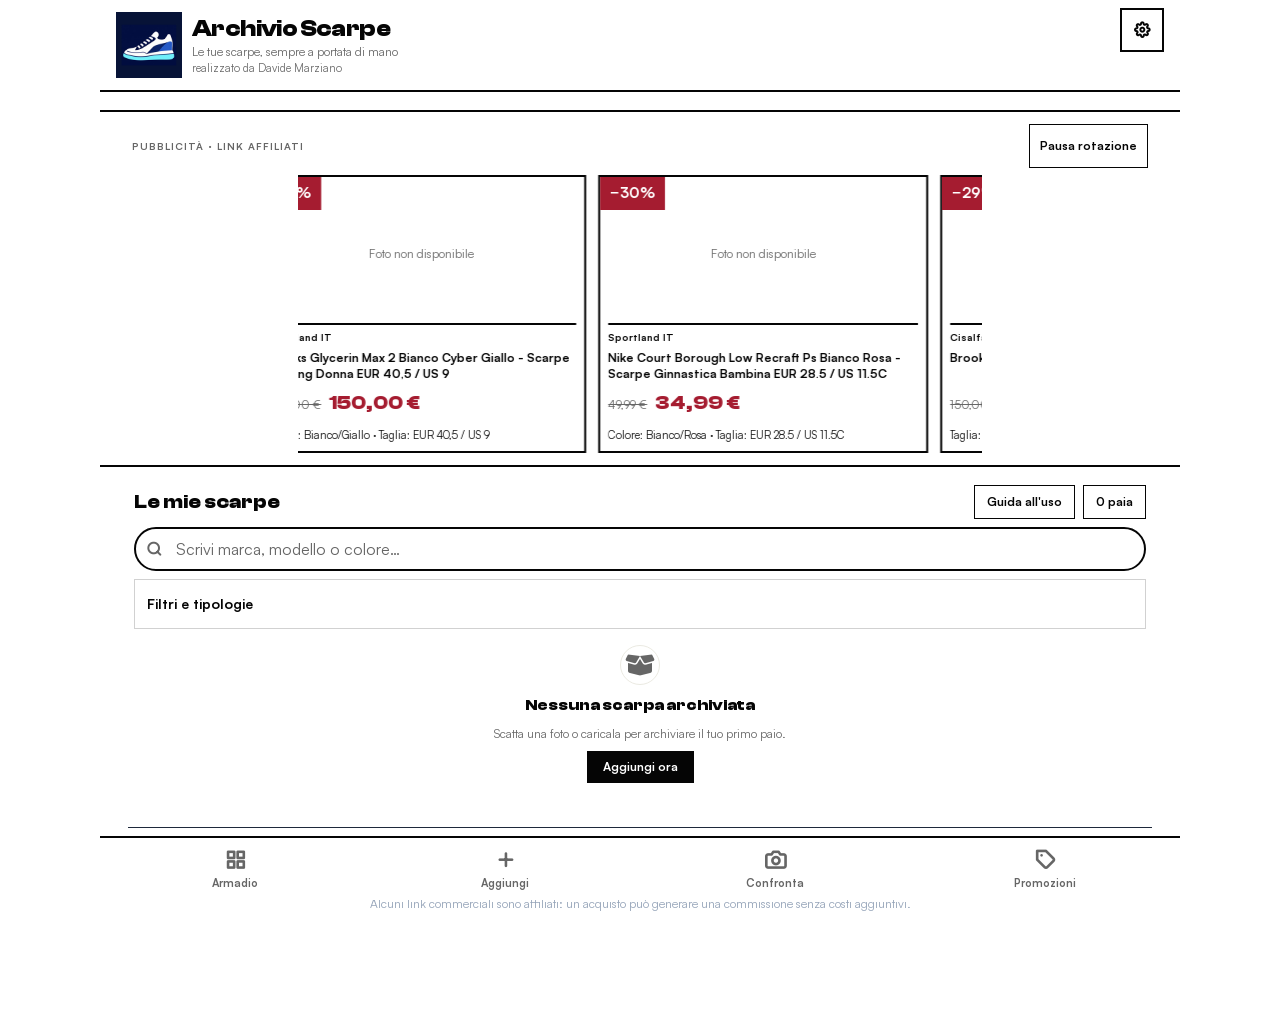
==== commit fc1b52fd: "Distingue TikTok organico e a pagamento nel report" ====
--- a/index.html
+++ b/index.html
@@ -763,6 +763,6 @@
   <script src="./assets/gemini-app.js?v=1"></script>
 
   <script src="./assets/footwear.js?v=2"></script>
-  <script src="./assets/promotions-app.js?v=14"></script>
+  <script src="./assets/promotions-app.js?v=15"></script>
 </body>
 </html>
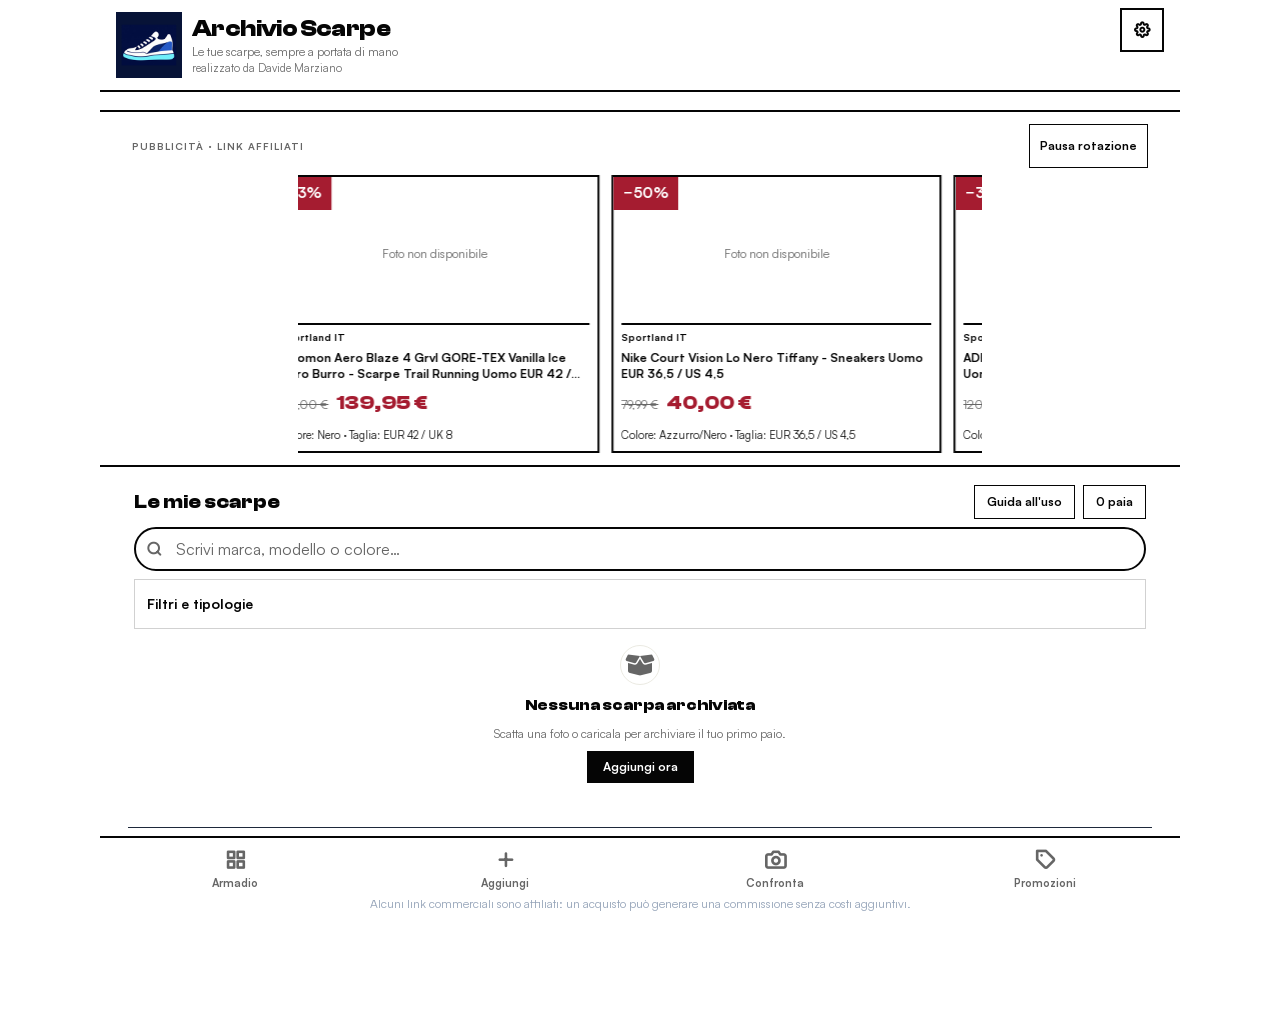
==== commit 02b0d0b8: "Attiva il tracciamento Threads nel pannello" ====
--- a/index.html
+++ b/index.html
@@ -763,6 +763,6 @@
   <script src="./assets/gemini-app.js?v=1"></script>
 
   <script src="./assets/footwear.js?v=2"></script>
-  <script src="./assets/promotions-app.js?v=15"></script>
+  <script src="./assets/promotions-app.js?v=16"></script>
 </body>
 </html>
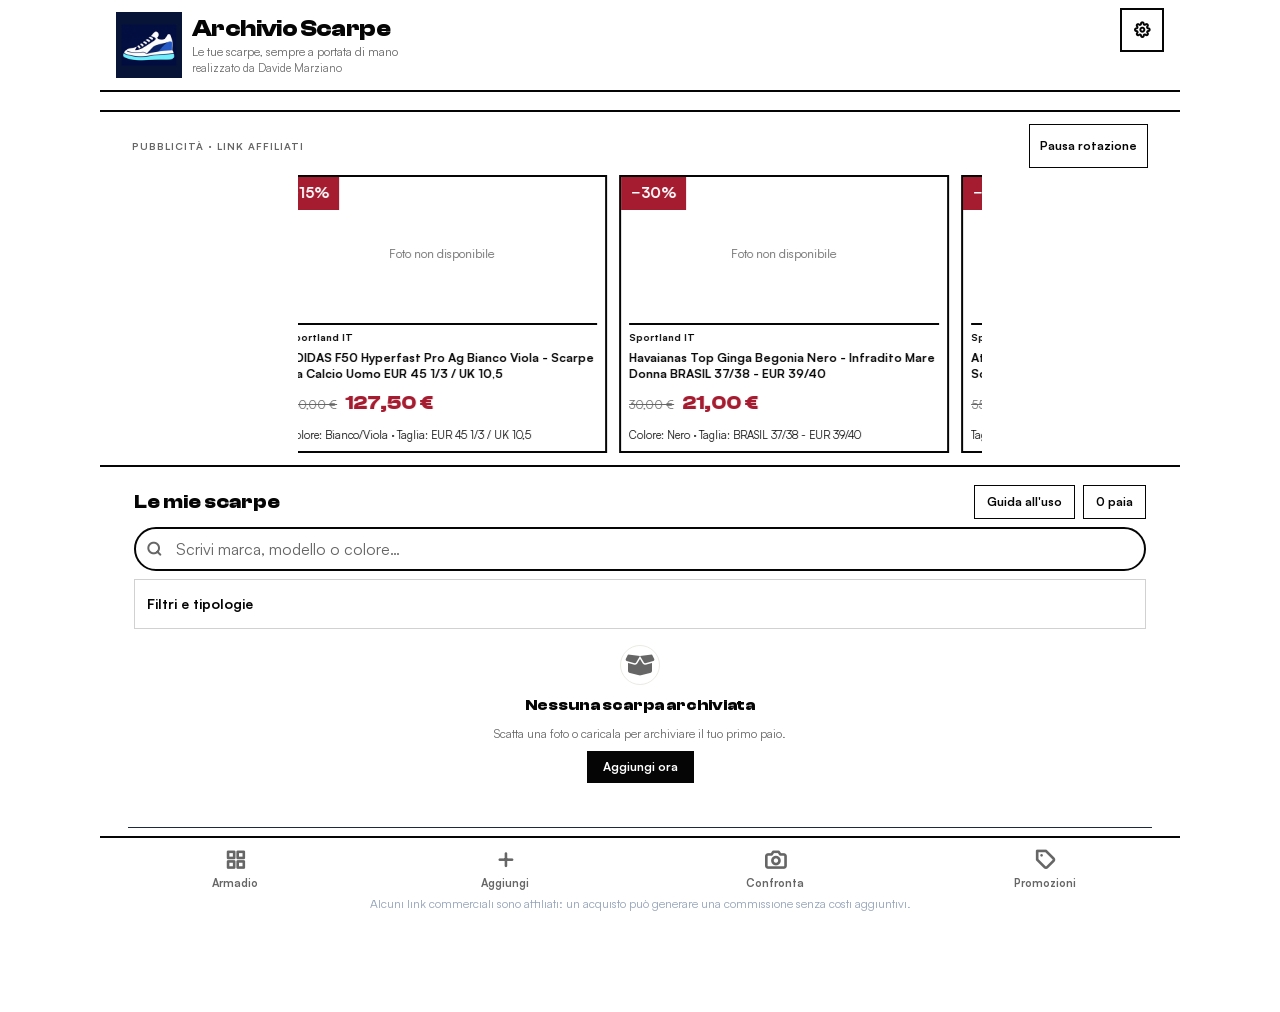
==== commit 77fbdecb: "Rende il caricamento del catalogo più tollerante alle connessioni lente" ====
--- a/index.html
+++ b/index.html
@@ -755,7 +755,7 @@
   </nav>
 
 
-  <script src="./assets/catalogo.js?v=8"></script>
+  <script src="./assets/catalogo.js?v=9"></script>
   <script src="./assets/master-core.js?v=6"></script>
   <script src="./assets/camera.js?v=2"></script>
   <script src="./assets/archive-storage.js?v=1"></script>
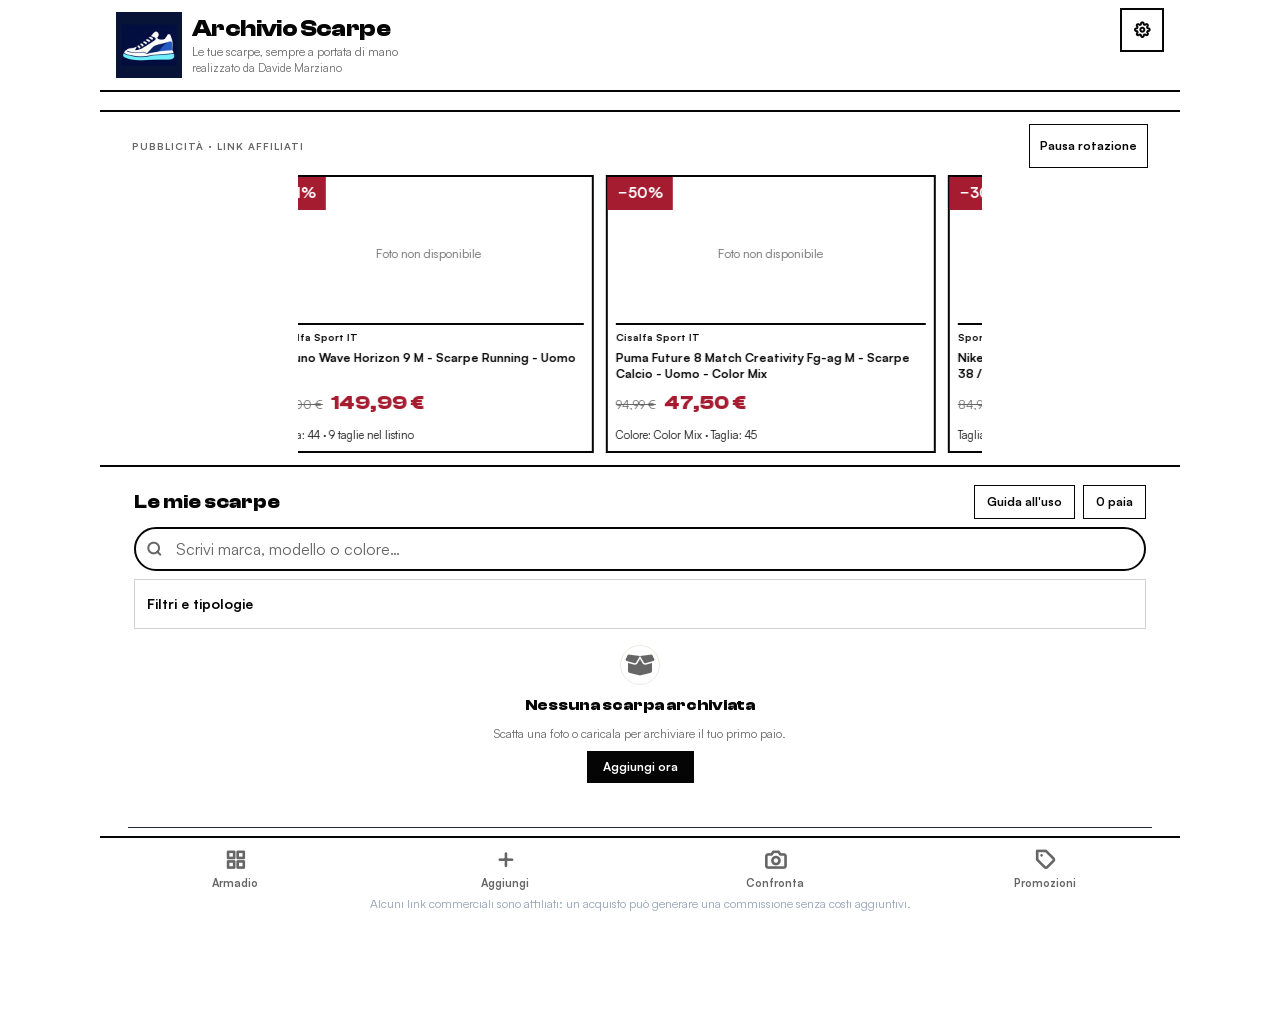
==== commit c2d9f809: "Mostra e importa soltanto le offerte con sconto verificabile" ====
--- a/index.html
+++ b/index.html
@@ -763,6 +763,6 @@
   <script src="./assets/gemini-app.js?v=1"></script>
 
   <script src="./assets/footwear.js?v=2"></script>
-  <script src="./assets/promotions-app.js?v=16"></script>
+  <script src="./assets/promotions-app.js?v=17"></script>
 </body>
 </html>
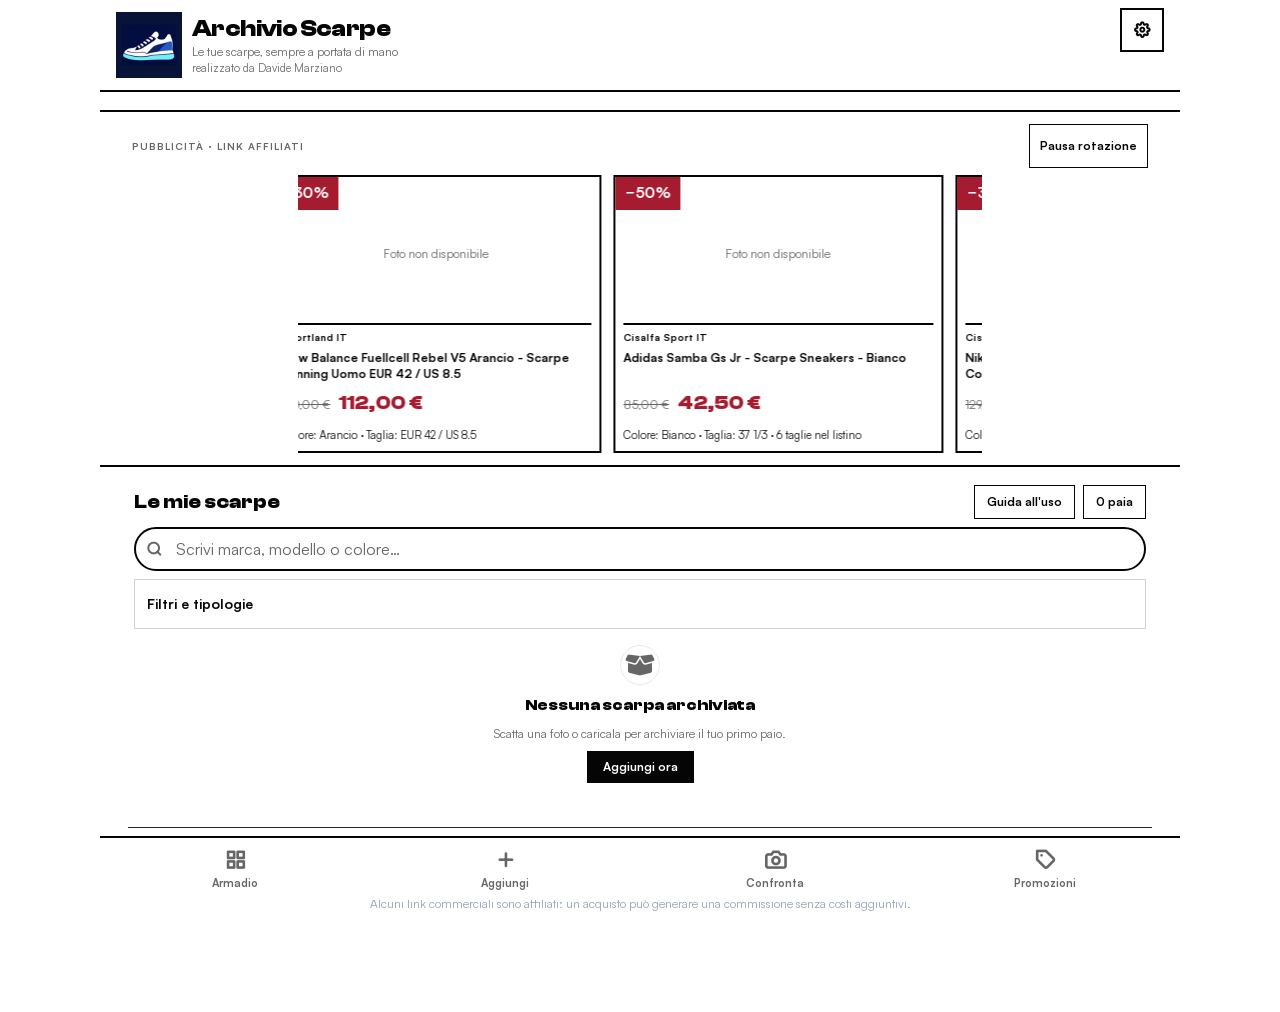
==== commit f9ecbd39: "Richiede entrambi i prezzi del listino per pubblicare uno sconto" ====
--- a/index.html
+++ b/index.html
@@ -763,6 +763,6 @@
   <script src="./assets/gemini-app.js?v=1"></script>
 
   <script src="./assets/footwear.js?v=2"></script>
-  <script src="./assets/promotions-app.js?v=17"></script>
+  <script src="./assets/promotions-app.js?v=18"></script>
 </body>
 </html>
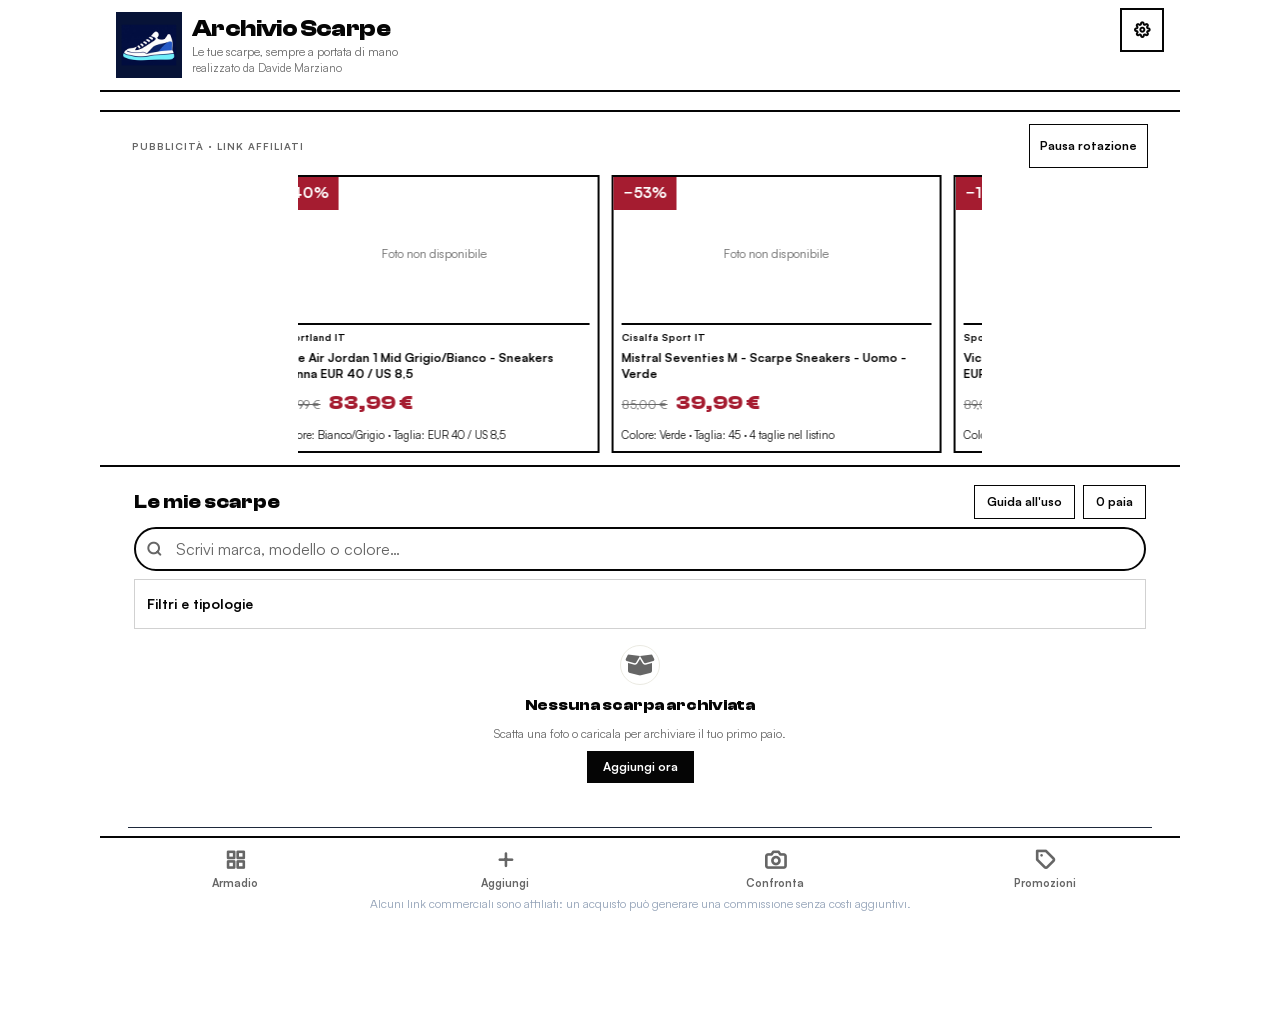
==== commit c4bbd3cd: "Importa gli sconti dichiarati e pubblica il catalogo aggiornato" ====
--- a/index.html
+++ b/index.html
@@ -763,6 +763,6 @@
   <script src="./assets/gemini-app.js?v=1"></script>
 
   <script src="./assets/footwear.js?v=2"></script>
-  <script src="./assets/promotions-app.js?v=18"></script>
+  <script src="./assets/promotions-app.js?v=19"></script>
 </body>
 </html>
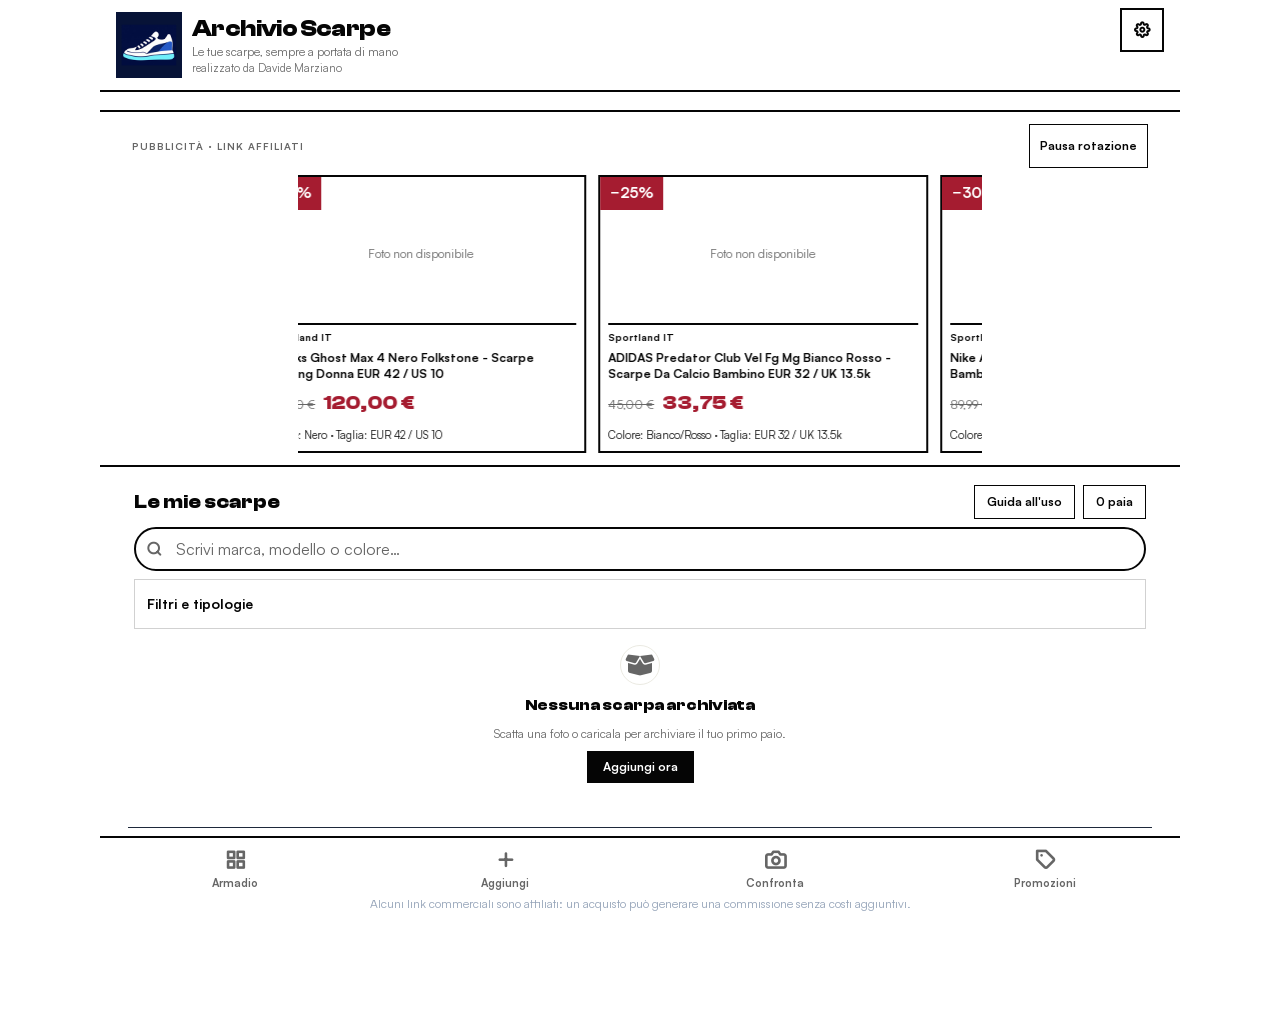
==== commit 9360eb8b: "Traccia WhatsApp e mostra visite e clic per campagna social" ====
--- a/index.html
+++ b/index.html
@@ -763,6 +763,6 @@
   <script src="./assets/gemini-app.js?v=1"></script>
 
   <script src="./assets/footwear.js?v=2"></script>
-  <script src="./assets/promotions-app.js?v=19"></script>
+  <script src="./assets/promotions-app.js?v=20"></script>
 </body>
 </html>
